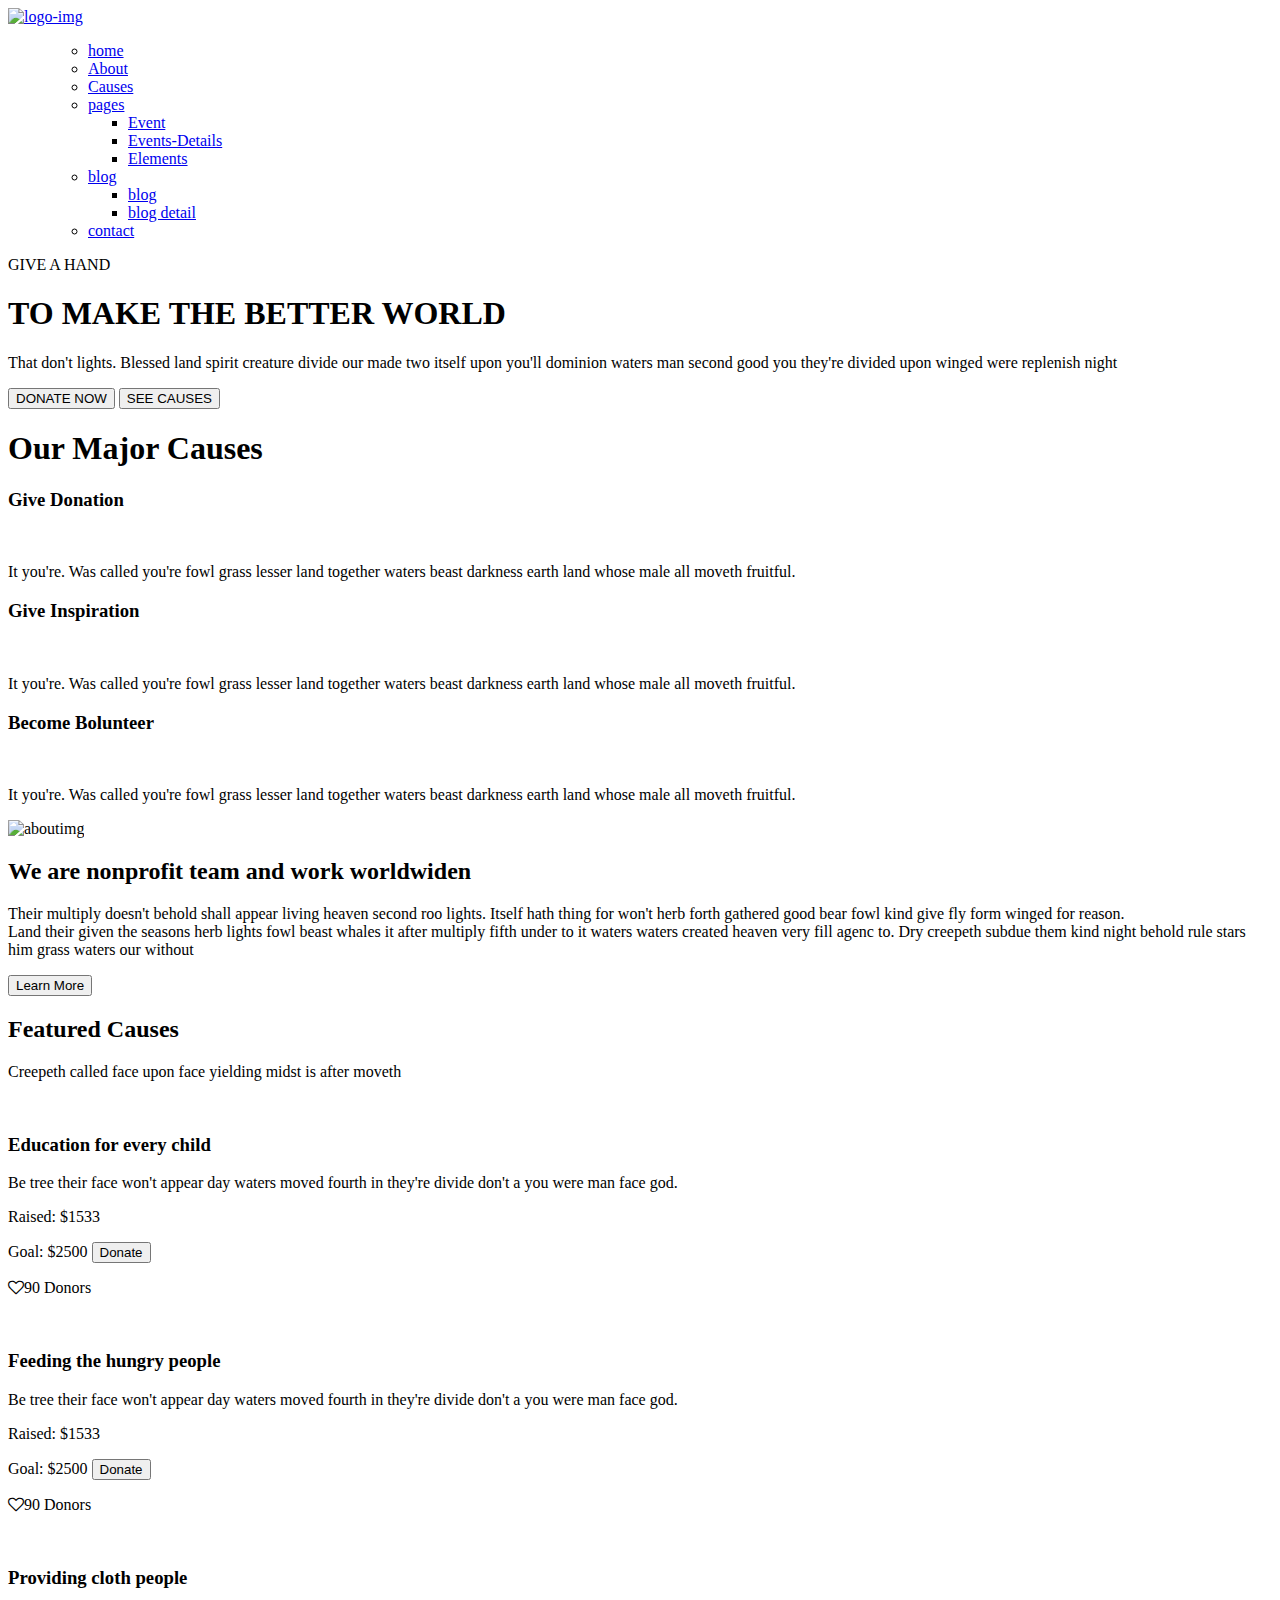
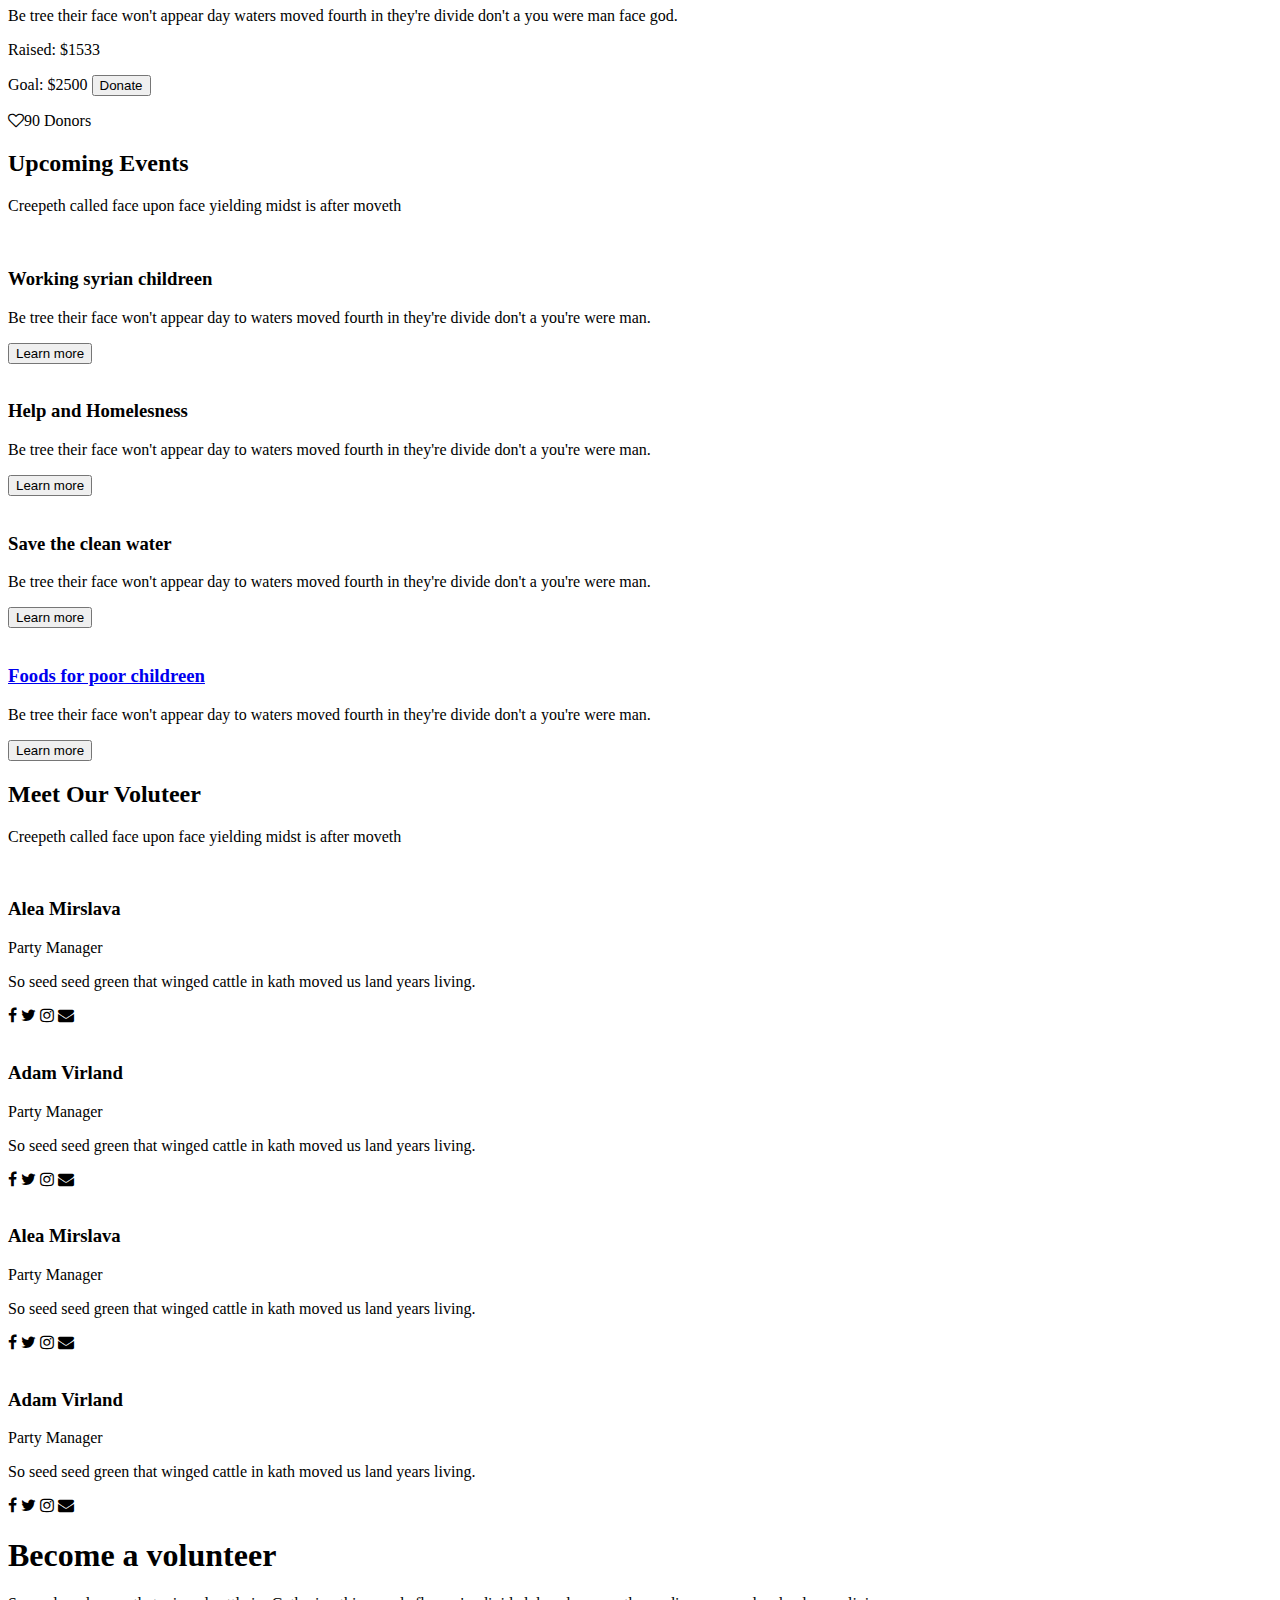
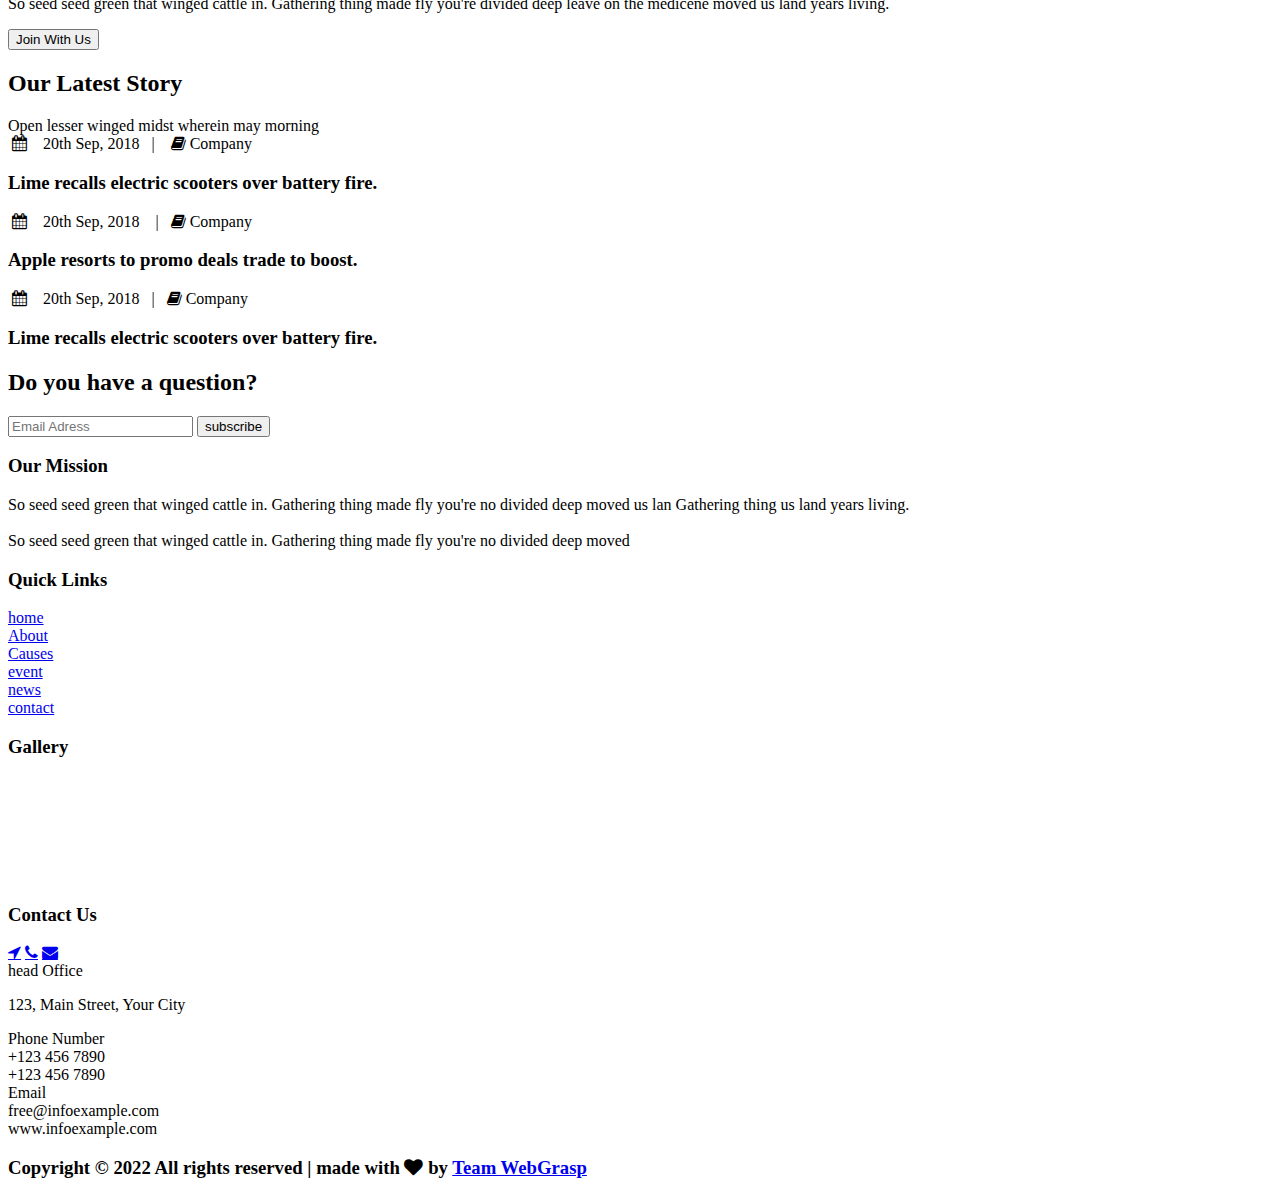
==== index.html @ c2cbc812 "changes done" ====
<!DOCTYPE html>
<html lang="en">
  <head>
    <meta charset="UTF-8" />
    <meta http-equiv="X-UA-Compatible" content="IE=edge" />
    <meta name="viewport" content="width=device-width, initial-scale=1.0" />
    <title>SingaporeHopeFoundation</title>
    <!-- font awosome link -->
    <link rel="stylesheet" href="https://cdnjs.cloudflare.com/ajax/libs/font-awesome/4.7.0/css/font-awesome.min.css">
    <link rel="stylesheet" href="css/style.css" />
  </head>
  <body>


      <!-- navigation starts from here -->
    <nav class="flex_box" id="navbar">
      <!-- logo -->
      <div class="logo flex_box">
        <a href="home">  <img src="img/logo.png" alt="logo-img"/></a>
       
      </div>
      <!-- main menu -->
      <menu id="menu">
      <ul class="flex_box" id="menu_item">
        <li><a href="#home" class="active">home</a></li>
        <li><a href="#about">About</a></li>
        <li><a href="#causes">Causes</a></li>
       
        <li id="pages">
          <a href="#homepages">pages</a>
          <!-- dropdown -->
          <ul class="dropdown flex_box">
            <li><a href="event.html">Event</a></li>
            <li><a href="event_details.html">Events-Details</a></li>
            <li><a href="#elements">Elements</a></li>
          </ul>
        </li>
        <li id="blog">
          <a href="#homeblog" >blog</a>
          <!-- dropdown -->
          <ul class="dropdown blog_links flex_box">
            <li><a href="#home">blog</a></li>
            <li><a href="#home">blog detail</a></li>
          </ul>
        </li>
        <li><a href="#contact">contact</a></li>
 
      </ul>
 
      </menu>

                  <!-- hamburger icon -->
  <div class="container" id="ham_icon" onclick="myFunction(this)">
  <div class="bar1"></div>
  <div class="bar2"></div>
  <div class="bar3"></div>
</div>

    </nav>
    <!-- navigation ends here -->
   
    <!-- home section starts from here -->
    <section id="home">
        <div class="text_area flex_box">
          <span>GIVE A HAND</span>
          <h1>TO MAKE THE BETTER WORLD</h1>
          <p>
            That don't lights. Blessed land spirit creature divide our made two
            itself upon you'll dominion waters man second good you they're
            divided upon winged were replenish night
          </p>
          <div class="btn_area flex_box">
            <button class="btn">DONATE NOW</button>
            <button class="btn btn_yellow">SEE CAUSES</button>
          </div>
        </div>
   
    </section>
    <!-- home section ends here -->
    <!-- causes section start from here -->
    <section id="causes">
      <h1>Our Major Causes</h1>

      <div class="inner flex_box"><!-- causes inner starts-->
      <div class="box flex_box">
        <h3>Give Donation</h3>
        <img src="img/causes1.png" alt=""/>
        <p>
          It you're. Was called you're fowl grass lesser land together waters
          beast darkness earth land whose male all moveth fruitful.
        </p>
      </div>
      <!-- ------ -->
      <div class="box flex_box">
        <h3>Give Inspiration</h3>
        <img src="img/causes2.png" alt=""/>
        <p>
          It you're. Was called you're fowl grass lesser land together waters
          beast darkness earth land whose male all moveth fruitful.
        </p>
      </div>
      <!-- ----- -->
      <div class="box flex_box">
        <h3>Become Bolunteer</h3>
        <img src="img/causes3.png" alt=""/>
        <p>
          It you're. Was called you're fowl grass lesser land together waters
          beast darkness earth land whose male all moveth fruitful.
        </p>
      </div>
         </div><!-- causes inner ends -->
    </section>
    <!-- causes section ends here -->
    <!-- about section start from here -->
    <section id="about" class="flex_box">
        <img src="img/about.png" alt="aboutimg"/>
     
      <!-- ------ -->
      <div class="about_right flex_box">
        <h2>We are nonprofit team and work worldwiden</h2>
        <p>
          Their multiply doesn't behold shall appear living heaven second roo
          lights. Itself hath thing for won't herb forth gathered good bear fowl
          kind give fly form winged for reason. <br> Land their given the seasons herb
          lights fowl beast whales it after multiply fifth under to it waters
          waters created heaven very fill agenc to. Dry creepeth subdue them
          kind night behold rule stars him grass waters our without
        </p>
        <a href="#"><button class="btn">Learn More</button></a>
      </div>
    </section>
    <!-- abouts section ends here -->
    <!-- Featured Causes section start from here -->
    <section id="featured_causes">
        <h2>Featured Causes</h2>
        <p>Creepeth called face upon face yielding midst is after moveth</p>
    
              <!-- ---- inner------ -->
        <div class="inner flex_box">
 <!-- ------ first card---- -->
      <div class="featured_card flex_box">
        <img src="img/featured1.png" alt="" />
       
        <div class="featured_card_inner flex_box">


           <h3>Education for every child</h3>
        <p>
          Be tree their face won't appear day waters moved 
          fourth in they're
          divide don't a you were man face god.
        </p>

          <p>Raised: $1533</p>
           <span>Goal: $2500</span>
           <a href="#home"> <button class="btn">Donate</button></a>
         
          <p><i class="fa fa-heart-o" aria-hidden="true"></i>90 Donors</p>
        </div>

        </div>
        <!-- ------------- -->
 
     
      <!-- ----- second card----- -->
      <div class="featured_card flex_box">
        <img src="img/featured2.png" alt="" />

          <div class="featured_card_inner flex_box">
        <h3>Feeding the hungry people</h3>
        <p>
          Be tree their face won't appear day waters moved fourth in they're
          divide don't a you were man face god.
        </p>
      
          <p>Raised: $1533</p>
         
          <span>Goal: $2500</span>
            <a href="#home"> <button class="btn">Donate</button></a>
          <p><i class="fa fa-heart-o" aria-hidden="true"></i>90 Donors</p>
        </div>
      </div>
      <!-- ---- third card------ -->
      <div class="featured_card flex_box">
        <img src="img/featured3.png" alt="" />

         <div class="featured_card_inner flex_box">
        <h3>Providing cloth people</h3>
        <p>
          Be tree their face won't appear day waters moved fourth in they're
          divide don't a you were man face god.
        </p>
       
          <p>Raised: $1533</p>
           <span>Goal: $2500</span>
         <a href="#home"> <button class="btn">Donate</button></a>
         
          <p><i class="fa fa-heart-o" aria-hidden="true"></i>90 Donors</p>
        </div>
      </div>
      <!-- ----------- -->
         </div>
    </section>
    <!-- Featured Causes section ends here -->
    <!-- Upcoming Events section start from here -->
    <section id="upcoming_events">
      <h2>Upcoming Events</h2>
        <p>Creepeth called face upon face yielding midst is after moveth</p>

        <div class="inner flex_box">
      <!-- -- first-------- -->
      <div class="event_card flex_box">
        <div class="img_box">
           <img src="img/event1.png" alt="" />
        </div>
        <div class="event_right">
          <h3>Working syrian childreen</h3>
        <p>
          Be tree their face won't appear day to waters moved
          fourth in they're divide don't a you're were man.
        </p>
        <a href="#home"><button class="btn">Learn more</button></a>
        </div>
        
      </div>
      <!-- --- second------- -->
      <div class="event_card flex_box">
        <div class="img_box">
           <img src="img/event2.png" alt="" />
        </div>
         <div class="event_right">
        <h3>Help and Homelesness</h3>
        <p>
          Be tree their face won't appear day to waters moved
          fourth in they're divide don't a you're were man.
        </p>
       <a href="#home"><button class="btn">Learn more</button></a>

        </div>
      </div>
      <!-- ----- third----- -->
      <div class="event_card flex_box">
        <div class="img_box">
           <img src="img/event3.png" alt="" />
        </div>
      <div class="event_right">
        <h3>Save the clean water</h3>
        <p>
          Be tree their face won't appear day to waters moved
          fourth in they're divide don't a you're were man.
        </p>
               <a href="#home"><button class="btn">Learn more</button></a>

           </div>
      </div>
      <!-- ----- fourth------ -->
      <div class="event_card flex_box">
       
        <div class="img_box">
           <img src="img/event4.png" alt="" />
        </div>
        <div class="event_right">
        <a href="#enent"><h3>Foods for poor childreen</h3></a>
        <p>
          Be tree their face won't appear day to waters moved
          fourth in they're divide don't a you're were man.
        </p>
              <a href="#home"><button class="btn">Learn more</button></a>

        </div>
      </div>
    </section>
      <!--upcoming Events section ends here -->
      <!-- Voluteer section start from here -->
      <section id="voluteer_sec">
           <h2>Meet Our Voluteer</h2>
          <p>Creepeth called face upon face yielding midst is after moveth</p>
        
        <div class="inner flex_box">
          <!-- ---------- -->
        <div class="voluteer_card flex_box">
          <img src="img/vol1.png" alt="" />
          <h3>Alea Mirslava</h3>
          <span>Party Manager</span>
          <p>
            So seed seed green that winged cattle in
            kath moved us land years living.
            
          </p>
          <div class="links flex_box">
             <a class="fa fa-facebook" aria-hidden="true"></a>
             <a class="fa fa-twitter" aria-hidden="true"></a>
             <a class="fa fa-instagram" aria-hidden="true"></a>
             <a class="fa fa-envelope" aria-hidden="true"></a>
          </div>
          
        </div>
     
        <!-- ---------- -->
        <div class="voluteer_card flex_box">
          <img src="img/vol2.png" alt="" />
          <h3>Adam Virland</h3>
          <span>Party Manager</span>
          <p>
            So seed seed green that winged cattle in
            kath moved us land years living.
            
          </p>
          <div class="links flex_box">
             <a class="fa fa-facebook" aria-hidden="true"></a>
             <a class="fa fa-twitter" aria-hidden="true"></a>
             <a class="fa fa-instagram" aria-hidden="true"></a>
             <a class="fa fa-envelope" aria-hidden="true"></a>
          </div>
          
        </div>
        <!-- ---------- -->
        <!-- ---------- -->
        <div class="voluteer_card flex_box">
          <img src="img/vol3.png" alt="" />
          <h3>Alea Mirslava</h3>
          <span>Party Manager</span>
          <p>
            So seed seed green that winged cattle in
            kath moved us land years living.
            
          </p>
         <div class="links flex_box">
             <a class="fa fa-facebook" aria-hidden="true"></a>
             <a class="fa fa-twitter" aria-hidden="true"></a>
             <a class="fa fa-instagram" aria-hidden="true"></a>
             <a class="fa fa-envelope" aria-hidden="true"></a>
          </div>
          
        </div>
        <!-- ----------- -->
        <!-- ---------- -->
        <div class="voluteer_card flex_box">
          <img src="img/vol4.png" alt="" />
          <h3>Adam Virland</h3>
          <span>Party Manager</span>
          <p>
            So seed seed green that winged cattle in
            kath moved us land years living.
            
          </p>
          <div class="links flex_box">
             <a class="fa fa-facebook" aria-hidden="true"></a>
             <a class="fa fa-twitter" aria-hidden="true"></a>
             <a class="fa fa-instagram" aria-hidden="true"></a>
             <a class="fa fa-envelope" aria-hidden="true"></a>
          </div>
          </div>
        </div>
         </section>
        <!--Voluteer section ends here -->
        <!--categary_area_sec section starts from here -->
        <section id="categary_area_sec">
         <div class="inner">
            <h1>Become a volunteer</h1>
          <p>So seed seed green that winged cattle in. Gathering thing made fly you're divided deep leave on the medicene moved us land years living.</p>
        <a href="#home">  <button class="btn btn_yellow">Join With Us</button></a>
         </div>
        </section>
        <!--categary_area_sec section ends here -->
        <!-- story section start from here -->
        <section id="story_sec">
          <h2>Our Latest Story</h2>
          <span>Open lesser winged midst wherein may morning</span>
       <div class="inner flex_box">
         <!-- ------------- -->
        <div class="box flex_box">
            
            <img src="img/s1.png" alt="" class="img" />
            <span> <i class="fa fa-calendar"></i> &nbsp;&nbsp; 20th Sep, 2018 &nbsp;&nbsp;| &nbsp;&nbsp; <i class="fa fa-book"></i> Company</span>
            <h3>Lime recalls electric scooters over battery fire.</h3>
            
          </div>
          <!-- ------ -->
          <div class="box flex_box">
            
            <img src="img/s2.png" alt="" class="img" />
            <span> <i class="fa fa-calendar"></i> &nbsp;&nbsp; 20th Sep, 2018 &nbsp;&nbsp; | &nbsp;&nbsp;<i class="fa fa-book"></i> Company</span>
            <h3>Apple resorts to promo deals trade to boost.</h3>
            
          </div>
          <!-- ----- -->
          <div class="box flex_box">
            
            <img src="img/s3.png" alt="" class="img" />
            <span> <i class="fa fa-calendar"></i> &nbsp;&nbsp; 20th Sep, 2018 &nbsp;&nbsp;| &nbsp;&nbsp;<i class="fa fa-book"></i> Company</span>
            <h3>Lime recalls electric scooters over battery fire.</h3>
            
          </div>
     </div>
        </section>
        <!-- story section ends here -->

       

        <!-- footer starts from here-->
        <section  id="footer" class="flex_box">
           <!-- subscribe  section starts  -->
        <section id="subscribe">
          <div class="flex_box">
            <h2>Do you have a question? </h2>
          <div class="input_side">
              <input type="email" placeholder="Email Adress">
           <a href="#home"> <button class="btn btn_yellow">subscribe</button></a>
          </div>
          </div>
        </section>
        <!-- subscribe section ends-->

          <!-- --------- main part starts---------- -->

              <!-- footer_left -->
            <div class="footer_left flex_box">
              <!-- ------ -->
              <div class="foot_mission">
                <h3>Our Mission</h3>
                <p>So seed seed green that winged cattle in. Gathering thing made fly you're no
                  divided deep moved us lan Gathering thing us land years living.
                  <br> <br>
                  So seed seed green that winged cattle in. Gathering thing made
                  fly you're no divided deep moved
                </p>
              </div>
              <!-- --------- -->
              <div class="foot_links">
                <h3>Quick Links</h3>
                
              <li><a href="#home">home</a></li>
             <li><a href="#about">About</a></li>
             <li><a href="#causes">Causes</a></li>
              <li><a href="#event">event</a></li>
               <li><a href="#news">news</a></li>
                <li><a href="#contact">contact</a></li>
              </div>
            </div>
            <!-- ------footer_right------- -->
            <div class="footer_right flex_box">
              <!-- ------ -->
              <div class="foot_gallery flex_box">
                <h3>Gallery</h3>
                <li><img src="img/gal1.png" alt=""></li>
                <li><img src="img/gal2.png" alt=""></li>
                 <li><img src="img/gal3.png" alt=""></li>
                 <li><img src="img/gal4.png" alt=""></li>
                <li><img src="img/gal5.png" alt=""></li>
                <li><img src="img/gal6.png" alt=""></li>
              </div>
              <!-- ------ -->
              <div class="foot_contact flex_box">
                <h3>Contact Us</h3>
                <div class="icon flex_box">
                  <a href="#" class="fa fa-location-arrow"></a>
                  <a href="#" class="fa fa-phone"></a>
                  <a href="#" class="fa fa-envelope"></a>
                </div>
                <div class="cont_details flex_box">
                  <span>head Office</span>
                  <p>123, Main Street, Your City</p>
                  <span>Phone Number</span>
                  <li>+123 456 7890</li>
                  <li>+123 456 7890</li>
                  <span>Email</span>
                  <li>free@infoexample.com</li>
                  <li>www.infoexample.com</li>
                </div>
              </div>
            </div>
       
        </section>
             <!-- ----- copyright sec------ -->
          <div class="copyright_sec">
            <h3>Copyright © 2022 All rights reserved | made with  <span class="fa fa-heart"></span> by <a href="#"> Team WebGrasp </a></h3>
          </div>
         <script src="js/script.js"></script>
      </body>
    </html>
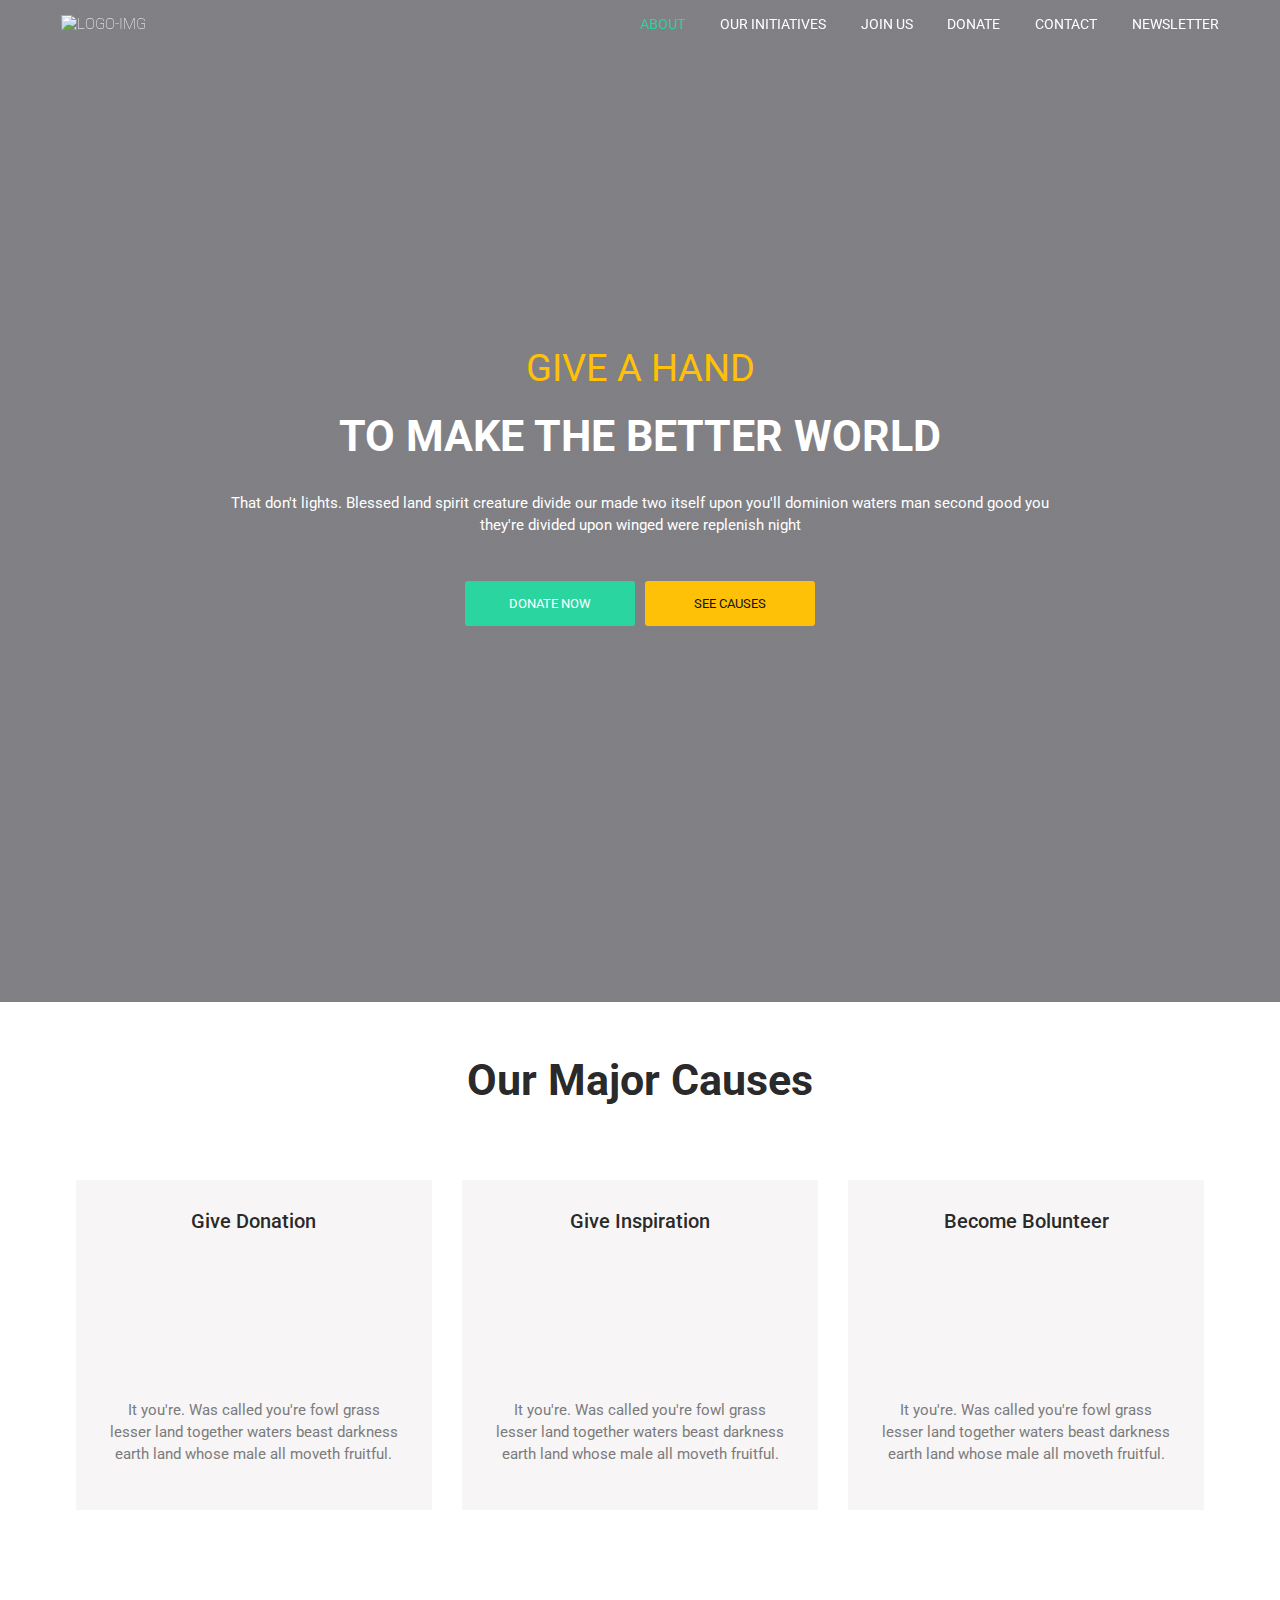
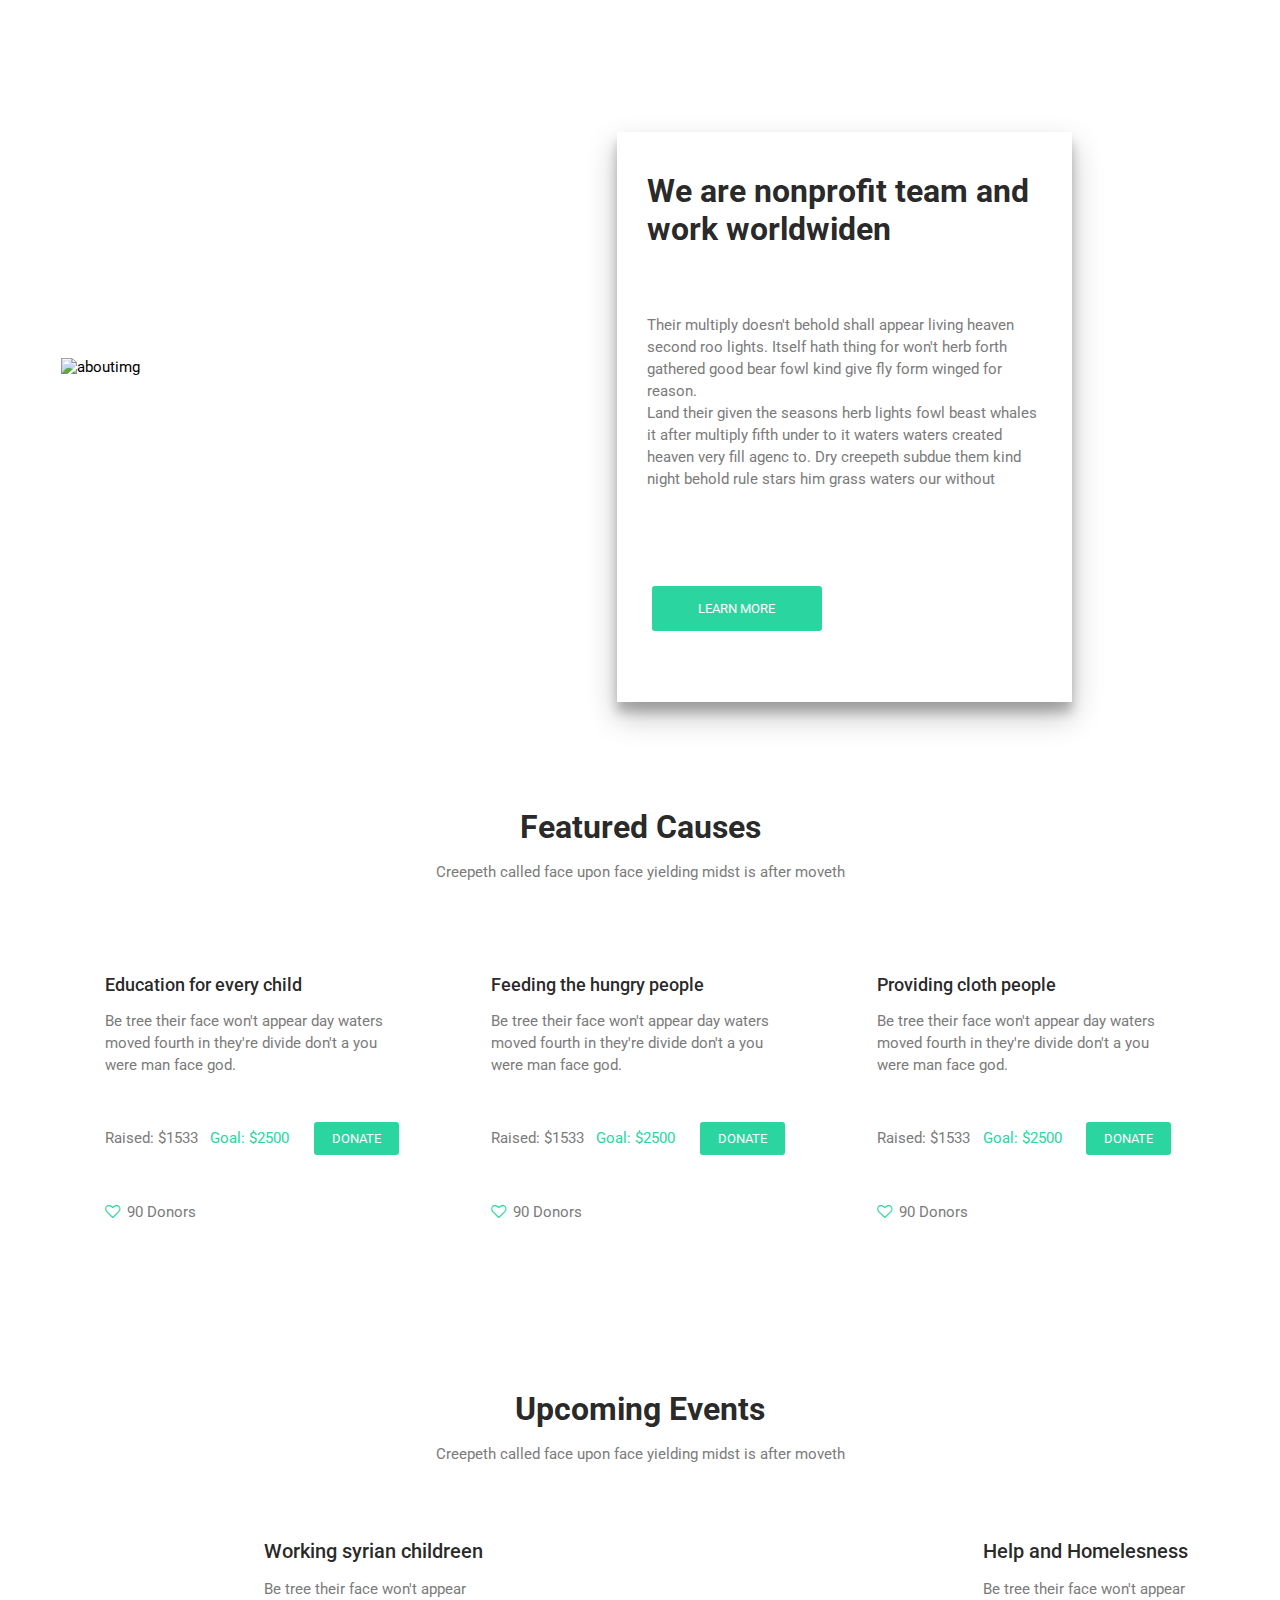
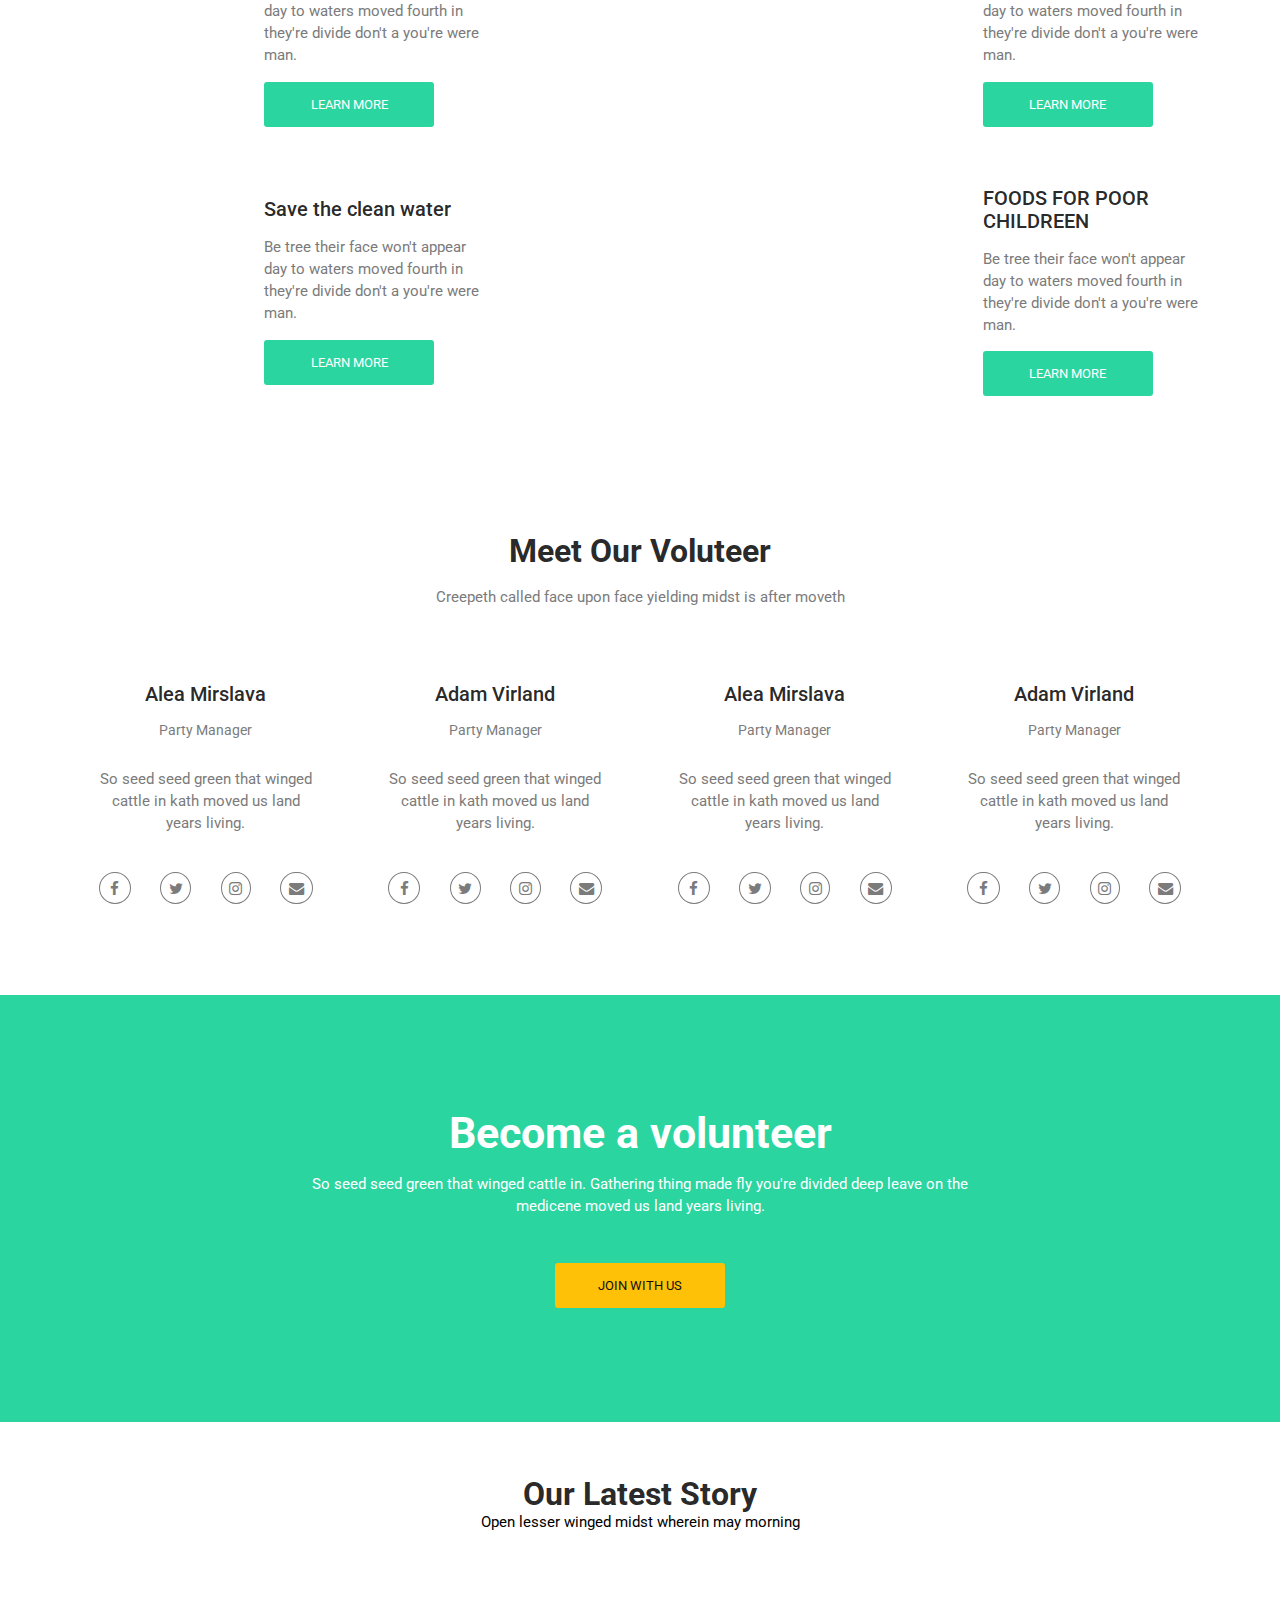
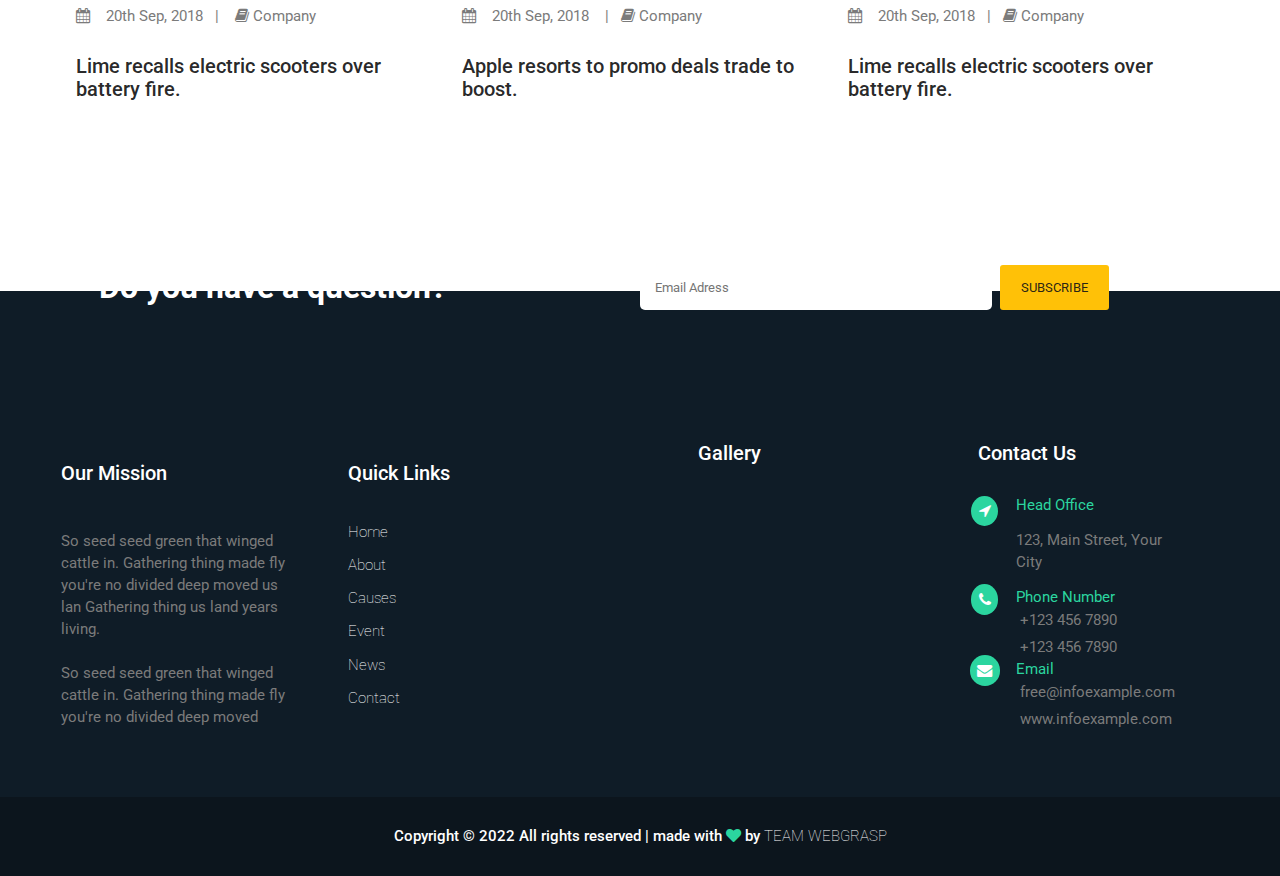
==== commit 04d41fbe: "ui fixes" ====
--- a/index.html
+++ b/index.html
@@ -22,13 +22,15 @@
       <!-- main menu -->
       <menu id="menu">
       <ul class="flex_box" id="menu_item">
-        <li><a href="#home" class="active">home</a></li>
-        <li><a href="#about">About</a></li>
-        <li><a href="#causes">Causes</a></li>
-       
-        <li id="pages">
+        <li><a href="#home" class="active">About</a></li>
+        <li><a href="#about">Our initiatives</a></li>
+        <li><a href="#causes">Join us</a></li>
+        <li><a href="#donate">Donate</a></li>
+        <li><a href="#contact">Contact</a></li>
+        <li><a href="#Newsletter">Newsletter</a></li>
+       
+        <!-- <li id="pages">
           <a href="#homepages">pages</a>
-          <!-- dropdown -->
           <ul class="dropdown flex_box">
             <li><a href="event.html">Event</a></li>
             <li><a href="event_details.html">Events-Details</a></li>
@@ -37,13 +39,12 @@
         </li>
         <li id="blog">
           <a href="#homeblog" >blog</a>
-          <!-- dropdown -->
           <ul class="dropdown blog_links flex_box">
             <li><a href="#home">blog</a></li>
             <li><a href="#home">blog detail</a></li>
           </ul>
         </li>
-        <li><a href="#contact">contact</a></li>
+        <li><a href="#contact">contact</a></li> -->
  
       </ul>
  
--- a/css/style.css
+++ b/css/style.css
@@ -0,0 +1,953 @@
+@import url("https://fonts.googleapis.com/css2?family=Roboto:wght@100;300;400;500;700;900&display=swap");
+* {
+  -webkit-box-sizing: border-box;
+          box-sizing: border-box;
+  padding: 0;
+  margin: 0;
+  font-family: "Roboto", sans-serif;
+}
+
+* a {
+  text-decoration: none;
+  text-transform: capitalize;
+  color: #ffffff;
+  text-transform: uppercase;
+  font-weight: 100;
+}
+
+* li {
+  list-style: none;
+  font-weight: 100;
+}
+
+* section {
+  width: 100%;
+  padding: 3.5rem 4rem;
+}
+
+html {
+  scroll-behavior: smooth;
+  font-size: 95%;
+  font-family: "Roboto", sans-serif;
+}
+
+h1,
+h2,
+h3,
+h4 {
+  color: #151516ee;
+}
+
+h1 {
+  padding: 0 0 2rem;
+  font-size: calc(100vw - 97.5vw);
+  font-size: 2.8rem;
+}
+
+h2 {
+  font-size: 2.1rem;
+}
+
+h3 {
+  font-size: 1.3rem;
+  font-weight: 500;
+  -webkit-transition: all 0.5s ease-in-out;
+  transition: all 0.5s ease-in-out;
+}
+
+p {
+  font-size: 1rem;
+  color: #7b7b7b;
+  padding: 1rem 0;
+  line-height: 22px;
+}
+
+button,
+a,
+li,
+i,
+span {
+  cursor: pointer;
+  -webkit-transition: 0.4s;
+  transition: 0.4s;
+}
+
+.btn {
+  width: 170px;
+  height: 45px;
+  border: none;
+  background: #2bd59f;
+  color: #ffffff;
+  -webkit-transition: 0.5s;
+  transition: 0.5s;
+  margin: 2rem 0.3rem;
+  text-transform: uppercase;
+  border-radius: 3px;
+}
+
+.btn_yellow {
+  background: #ffc107;
+  color: #121212;
+}
+
+button:hover {
+  border: 1px solid #2bd59f;
+  background: none;
+  color: #121212;
+}
+
+.btn_yellow:hover {
+  border: 1px solid #ffc107;
+  background: none;
+}
+
+.inner {
+  margin-top: 2rem;
+}
+
+.flex_box {
+  display: -webkit-box;
+  display: -ms-flexbox;
+  display: flex;
+  -webkit-box-pack: justify;
+      -ms-flex-pack: justify;
+          justify-content: space-between;
+  -webkit-box-orient: horizontal;
+  -webkit-box-direction: normal;
+      -ms-flex-direction: row;
+          flex-direction: row;
+  -webkit-box-align: center;
+      -ms-flex-align: center;
+          align-items: center;
+  -ms-flex-wrap: wrap;
+      flex-wrap: wrap;
+}
+
+#navbar {
+  width: 100%;
+  padding: 1rem 4rem;
+  z-index: 99;
+  -webkit-transition: top 0.3s;
+  transition: top 0.3s;
+  position: fixed;
+  top: 0;
+  left: 0;
+}
+
+#navbar .logo {
+  width: 25%;
+  -webkit-box-pack: start;
+      -ms-flex-pack: start;
+          justify-content: flex-start;
+}
+
+#navbar .logo img {
+  width: 45%;
+}
+
+#navbar menu {
+  width: 50%;
+}
+
+#navbar menu li a {
+  font-size: .9rem;
+  font-weight: normal;
+}
+
+#navbar menu .active {
+  color: #2bd59f;
+}
+
+#navbar menu a:hover {
+  color: #2bd59f;
+}
+
+#navbar menu .dropdown li {
+  width: inherit;
+  padding: .9rem 1.2rem;
+  border-bottom: 1px solid #cbc9c9;
+}
+
+#navbar menu .dropdown li a {
+  font-size: .8rem;
+  color: #151516ee;
+}
+
+#navbar menu .dropdown li:hover {
+  background-color: #2bd59f;
+}
+
+#navbar menu .dropdown li:hover a {
+  color: #ffffff;
+}
+
+#home {
+  padding: 0;
+  z-index: 99;
+  background: -webkit-gradient(linear, left top, left bottom, from(rgba(3, 1, 10, 0.5)), to(rgba(3, 1, 10, 0.5))), url(../img/home.png) no-repeat scroll center top;
+  background: linear-gradient(rgba(3, 1, 10, 0.5), rgba(3, 1, 10, 0.5)), url(../img/home.png) no-repeat scroll center top;
+  background-size: cover;
+  padding: 27% 0%;
+}
+
+#home .text_area {
+  -webkit-box-orient: vertical;
+  -webkit-box-direction: normal;
+      -ms-flex-direction: column;
+          flex-direction: column;
+  position: relative;
+  width: 64%;
+  margin: 0 auto;
+  text-align: center;
+}
+
+#home .text_area span {
+  color: #ffc107;
+  font-size: 2.5rem;
+}
+
+#home .text_area h1 {
+  font-size: 2.8rem;
+  color: #ffffff;
+  padding: 1.5rem 1.5rem 1rem;
+}
+
+#home .text_area p {
+  color: #ffffff;
+}
+
+#home .text_area .btn_area {
+  width: 100%;
+  -webkit-box-pack: center;
+      -ms-flex-pack: center;
+          justify-content: center;
+}
+
+#home button:hover {
+  color: #ffffff;
+}
+
+#causes {
+  text-align: center;
+}
+
+#causes .inner {
+  text-align: left;
+}
+
+#causes .inner .box {
+  text-align: center;
+  height: 330px;
+  -webkit-box-flex: 1;
+      -ms-flex: 1 1 260px;
+          flex: 1 1 260px;
+  margin: 15px;
+  padding: 30px;
+  -webkit-box-orient: vertical;
+  -webkit-box-direction: normal;
+      -ms-flex-direction: column;
+          flex-direction: column;
+  background-color: #f3f1f1b1;
+  cursor: pointer;
+  -webkit-transition: all 1s;
+  transition: all 1s;
+}
+
+#causes .inner .box img {
+  width: 20%;
+}
+
+#causes .inner .box:hover {
+  -webkit-box-shadow: rgba(0, 0, 0, 0.25) 0px 14px 28px, rgba(0, 0, 0, 0.22) 0px 10px 10px;
+          box-shadow: rgba(0, 0, 0, 0.25) 0px 14px 28px, rgba(0, 0, 0, 0.22) 0px 10px 10px;
+}
+
+#about {
+  -webkit-box-pack: start;
+      -ms-flex-pack: start;
+          justify-content: flex-start;
+}
+
+#about img {
+  width: 53%;
+}
+
+#about .about_right {
+  width: 455px;
+  height: 570px;
+  padding: 1rem 2rem;
+  background-color: #ffffff;
+  -webkit-box-shadow: rgba(0, 0, 0, 0.25) 0px 14px 28px, rgba(0, 0, 0, 0.22) 0px 10px 10px;
+          box-shadow: rgba(0, 0, 0, 0.25) 0px 14px 28px, rgba(0, 0, 0, 0.22) 0px 10px 10px;
+  margin-left: -5%;
+  margin-top: 100px;
+}
+
+#featured_causes {
+  text-align: center;
+}
+
+#featured_causes .inner {
+  text-align: left;
+}
+
+#featured_causes .inner .featured_card {
+  -webkit-box-flex: 1;
+      -ms-flex: 1 1 260px;
+          flex: 1 1 260px;
+  margin: 15px;
+  padding: 30px;
+  padding: 0;
+  -webkit-box-orient: vertical;
+  -webkit-box-direction: normal;
+      -ms-flex-direction: column;
+          flex-direction: column;
+  -webkit-box-align: start;
+      -ms-flex-align: start;
+          align-items: flex-start;
+  overflow: hidden;
+  -webkit-transition: 0.5s;
+  transition: 0.5s;
+}
+
+#featured_causes .inner .featured_card img {
+  width: 100%;
+  -webkit-transition: all 0.5s ease-in-out;
+  transition: all 0.5s ease-in-out;
+}
+
+#featured_causes .inner .featured_card .featured_card_inner {
+  padding: 0 1.9rem 2rem;
+}
+
+#featured_causes .inner .featured_card .featured_card_inner h3 {
+  font-size: 1.2rem;
+  padding: 2rem 0 0;
+}
+
+#featured_causes .inner .featured_card .featured_card_inner .btn {
+  width: 85px;
+  height: 33px;
+}
+
+#featured_causes .inner .featured_card .featured_card_inner span,
+#featured_causes .inner .featured_card .featured_card_inner i {
+  color: #2bd59f;
+  margin-right: 7px;
+}
+
+#featured_causes .inner .featured_card:hover {
+  -webkit-box-shadow: rgba(50, 50, 93, 0.25) 0px 30px 60px -12px, rgba(0, 0, 0, 0.3) 0px 18px 36px -18px;
+          box-shadow: rgba(50, 50, 93, 0.25) 0px 30px 60px -12px, rgba(0, 0, 0, 0.3) 0px 18px 36px -18px;
+}
+
+#featured_causes .inner .featured_card:hover img {
+  -webkit-transform: scale(1.1);
+          transform: scale(1.1);
+}
+
+#featured_causes button:hover {
+  border: none;
+  background: #ffc107;
+  color: #ffffff;
+}
+
+#upcoming_events {
+  text-align: center;
+}
+
+#upcoming_events .inner .event_card {
+  width: 410px;
+  margin: 30px 15px;
+  overflow: hidden;
+}
+
+#upcoming_events .inner .event_card .img_box {
+  width: 42%;
+  overflow: hidden;
+}
+
+#upcoming_events .inner .event_card .img_box img {
+  width: 100%;
+  -webkit-transition: all 0.3s ease-in-out;
+  transition: all 0.3s ease-in-out;
+}
+
+#upcoming_events .inner .event_card .event_right {
+  width: 54%;
+  text-align: left;
+}
+
+#upcoming_events .inner .event_card .event_right .btn {
+  margin: 0;
+}
+
+#upcoming_events .inner .event_card:hover img {
+  -webkit-transform: scale(1.2);
+          transform: scale(1.2);
+}
+
+#upcoming_events .inner .event_card:hover .event_right:hover h3 {
+  color: #2bd59f;
+}
+
+#upcoming_events button:hover {
+  border: none;
+  background: #ffc107;
+  color: #ffffff;
+}
+
+#voluteer_sec {
+  text-align: center;
+}
+
+#voluteer_sec .inner .voluteer_card {
+  -webkit-box-flex: 1;
+      -ms-flex: 1 1 200px;
+          flex: 1 1 200px;
+  margin: 15px;
+  -webkit-box-orient: vertical;
+  -webkit-box-direction: normal;
+      -ms-flex-direction: column;
+          flex-direction: column;
+  -webkit-transition: 0.5s;
+  transition: 0.5s;
+}
+
+#voluteer_sec .inner .voluteer_card img {
+  width: 100%;
+}
+
+#voluteer_sec .inner .voluteer_card span {
+  color: #7b7b7b;
+  font-size: 0.9rem;
+}
+
+#voluteer_sec .inner .voluteer_card p {
+  padding: 2rem 1.3rem 1rem;
+}
+
+#voluteer_sec .inner .voluteer_card h3 {
+  padding: 1rem 0;
+}
+
+#voluteer_sec .inner .voluteer_card .links {
+  width: 100%;
+  padding: 1.5rem;
+  -webkit-transition: 0.5s;
+  transition: 0.5s;
+}
+
+#voluteer_sec .inner .voluteer_card .links a {
+  padding: 0.5rem;
+  border: 1px solid #7b7b7b;
+  border-radius: 50%;
+  color: #7b7b7b;
+}
+
+#voluteer_sec .inner .voluteer_card .links .fa-facebook {
+  padding: 0.5rem 0.7rem;
+}
+
+#voluteer_sec .inner .voluteer_card:hover {
+  -webkit-box-shadow: rgba(88, 87, 87, 0.25) 0px 14px 28px, rgba(87, 86, 86, 0.22) 0px 10px 10px;
+          box-shadow: rgba(88, 87, 87, 0.25) 0px 14px 28px, rgba(87, 86, 86, 0.22) 0px 10px 10px;
+}
+
+#voluteer_sec .inner .voluteer_card:hover h3 {
+  color: #2bd59f;
+  -webkit-transition: 0.5s;
+  transition: 0.5s;
+}
+
+#voluteer_sec .inner .voluteer_card:hover a {
+  background-color: #2bd59f;
+  color: #ffffff;
+  border: none;
+}
+
+#categary_area_sec {
+  background-color: #2bd59f;
+  text-align: center;
+}
+
+#categary_area_sec .inner {
+  padding: 2rem 15rem;
+}
+
+#categary_area_sec .inner h1,
+#categary_area_sec .inner p {
+  color: #ffffff;
+}
+
+#categary_area_sec .inner h1 {
+  padding: 0;
+}
+
+#categary_area_sec .inner .btn {
+  color: #121212;
+}
+
+#story_sec {
+  text-align: center;
+}
+
+#story_sec .inner .box {
+  text-align: left;
+  -webkit-box-flex: 1;
+      -ms-flex: 1 1 260px;
+          flex: 1 1 260px;
+  margin: 15px;
+  padding: 30px;
+  padding: 0;
+}
+
+#story_sec .inner .box img {
+  width: 100%;
+}
+
+#story_sec .inner .box span {
+  color: #7b7b7b;
+  font-size: 1rem;
+  padding: 2rem 0;
+}
+
+#story_sec .inner .box:hover h3 {
+  color: #2bd59f;
+}
+
+#footer {
+  width: 100%;
+  background-color: #0f1c27;
+  margin-top: 8rem;
+}
+
+#footer #subscribe {
+  margin: 0 auto;
+  margin-top: -125px;
+  padding: 1rem 2.5rem;
+  background: url(../img/green.png) no-repeat scroll center center;
+  background-size: cover;
+}
+
+#footer #subscribe h2 {
+  color: #ffffff;
+  width: 50%;
+}
+
+#footer #subscribe .input_side {
+  width: 50%;
+}
+
+#footer #subscribe .input_side input {
+  width: 65%;
+  border: none;
+  padding: 1rem;
+  border-radius: 5px;
+}
+
+#footer #subscribe .input_side .btn {
+  width: 20%;
+  color: #151516ee;
+}
+
+#footer .footer_left,
+#footer .footer_right {
+  width: 45%;
+  margin-top: 5rem;
+  -webkit-box-align: start;
+      -ms-flex-align: start;
+          align-items: flex-start;
+}
+
+#footer .footer_left h3,
+#footer .footer_right h3 {
+  color: #ffffff;
+  margin-bottom: 2rem;
+}
+
+#footer .footer_left {
+  margin-top: 7rem;
+}
+
+#footer .footer_left .foot_mission {
+  width: 45%;
+}
+
+#footer .footer_left .foot_links {
+  width: 45%;
+}
+
+#footer .footer_left .foot_links li {
+  padding: 0.5rem 0;
+}
+
+#footer .footer_left .foot_links li a {
+  text-transform: capitalize;
+}
+
+#footer .footer_left .foot_links li a:hover {
+  color: #2bd59f;
+}
+
+#footer .footer_right .foot_gallery {
+  width: 37%;
+}
+
+#footer .footer_right .foot_gallery h3 {
+  width: 100%;
+}
+
+#footer .footer_right .foot_gallery img {
+  width: 100%;
+}
+
+#footer .footer_right .foot_contact {
+  width: 60%;
+  -webkit-box-align: start;
+      -ms-flex-align: start;
+          align-items: flex-start;
+  -webkit-box-pack: center;
+      -ms-flex-pack: center;
+          justify-content: center;
+}
+
+#footer .footer_right .foot_contact h3 {
+  width: 100%;
+  padding-left: 23%;
+}
+
+#footer .footer_right .foot_contact .icon {
+  -webkit-box-orient: vertical;
+  -webkit-box-direction: normal;
+      -ms-flex-direction: column;
+          flex-direction: column;
+  width: 20%;
+  height: 190px;
+}
+
+#footer .footer_right .foot_contact .icon a {
+  background-color: #2bd59f;
+  padding: 0.5rem;
+  border-radius: 50%;
+}
+
+#footer .footer_right .foot_contact .icon .fa-phone {
+  margin-top: 28%;
+}
+
+#footer .footer_right .foot_contact .cont_details {
+  width: 50%;
+  -webkit-box-orient: vertical;
+  -webkit-box-direction: normal;
+      -ms-flex-direction: column;
+          flex-direction: column;
+  -webkit-box-align: start;
+      -ms-flex-align: start;
+          align-items: flex-start;
+}
+
+#footer .footer_right .foot_contact .cont_details span {
+  color: #2bd59f;
+  text-transform: capitalize;
+}
+
+#footer .footer_right .foot_contact .cont_details li {
+  color: #7b7b7b;
+  font-weight: 400;
+  padding: 0.3rem;
+}
+
+.copyright_sec {
+  text-align: center;
+  background-color: #0c151d;
+  padding: 2rem 0;
+}
+
+.copyright_sec h3 {
+  font-size: 1rem;
+  color: #ffffff;
+}
+
+.copyright_sec .fa-heart {
+  color: #2bd59f;
+}
+
+@media (min-width: 900px) {
+  #navbar menu .dropdown {
+    background-color: #ffffff;
+    width: 200px;
+    position: absolute;
+    top: 150px;
+    left: 75%;
+    -webkit-box-orient: vertical;
+    -webkit-box-direction: normal;
+        -ms-flex-direction: column;
+            flex-direction: column;
+    -webkit-box-align: start;
+        -ms-flex-align: start;
+            align-items: flex-start;
+    opacity: 0;
+    visibility: hidden;
+    -webkit-box-shadow: rgba(0, 0, 0, 0.1) 0px 10px 15px -3px, rgba(0, 0, 0, 0.05) 0px 4px 6px -2px;
+            box-shadow: rgba(0, 0, 0, 0.1) 0px 10px 15px -3px, rgba(0, 0, 0, 0.05) 0px 4px 6px -2px;
+    -webkit-transition: all 0.4s ease-in-out;
+    transition: all 0.4s ease-in-out;
+  }
+  #navbar menu .blog_links {
+    left: 80%;
+  }
+  #navbar menu #pages:hover .dropdown {
+    -webkit-transform: translateY(-60px);
+            transform: translateY(-60px);
+    opacity: 1;
+    visibility: visible;
+  }
+  #navbar menu #blog:hover .blog_links {
+    -webkit-transform: translateY(-60px);
+            transform: translateY(-60px);
+    opacity: 1;
+    visibility: visible;
+  }
+}
+
+@media (max-width: 900px) {
+  #home {
+    margin-top: -10px;
+  }
+  #navbar {
+    background-color: #121212;
+    position: relative;
+    height: 95px;
+  }
+  #navbar .container {
+    display: inline-block;
+  }
+  #navbar .logo {
+    width: 180px;
+  }
+  #navbar menu {
+    background-color: #121212;
+    position: absolute;
+    width: 100%;
+    left: 0;
+    right: 0;
+    top: 81.2px;
+    padding: 1rem 4rem;
+    overflow: hidden;
+    z-index: 99;
+  }
+  #navbar menu #menu_item {
+    -webkit-box-orient: vertical;
+    -webkit-box-direction: normal;
+        -ms-flex-direction: column;
+            flex-direction: column;
+    -webkit-box-align: start;
+        -ms-flex-align: start;
+            align-items: flex-start;
+    width: inherit;
+    flex-direction: column;
+    -webkit-transition: all .3s ease-in-out;
+    transition: all .3s ease-in-out;
+    overflow: hidden;
+    height: 0;
+  }
+  #navbar menu #menu_item li {
+    width: inherit;
+    padding: 1rem 0;
+    border-bottom: 1px solid #7b7b7b;
+  }
+  #navbar menu #menu_item .dropdown {
+    width: 100%;
+    margin-top: 1rem;
+    -webkit-box-orient: horizontal;
+    -webkit-box-direction: normal;
+        -ms-flex-direction: row;
+            flex-direction: row;
+    -webkit-transition: all 0.3s ease-in-out;
+    transition: all 0.3s ease-in-out;
+    background-color: #ffffff;
+    overflow: hidden;
+    padding: 0;
+    height: 0;
+  }
+  #navbar menu #menu_item .dropdown li {
+    padding: .9rem 1.2rem;
+  }
+  #navbar menu #menu_item .blog_links {
+    overflow: hidden;
+    height: 0;
+  }
+  #navbar menu #menu_bar:hover #menu_item {
+    height: 250px;
+  }
+}
+
+@media (max-width: 1000px) {
+  #about {
+    -webkit-box-pack: center;
+        -ms-flex-pack: center;
+            justify-content: center;
+  }
+  #about img {
+    width: 80%;
+  }
+  #about .about_right {
+    width: 100%;
+    height: auto;
+    padding: 4rem 5rem;
+    margin-left: 0;
+    -webkit-box-pack: center;
+        -ms-flex-pack: center;
+            justify-content: center;
+    text-align: center;
+  }
+  #about .about_right p {
+    padding-top: 2rem;
+  }
+  #upcoming_events .inner .event_card {
+    width: 650px;
+    margin: 30px auto;
+  }
+  #upcoming_events .inner .event_card .event_right {
+    width: 50%;
+  }
+  #categary_area_sec .inner {
+    padding: 1rem;
+  }
+  #footer #subscribe {
+    margin: 0 auto;
+    text-align: center;
+  }
+  #footer #subscribe h2 {
+    color: #ffffff;
+    width: 100%;
+  }
+  #footer #subscribe .input_side {
+    width: 100%;
+  }
+  #footer #subscribe .input_side .btn {
+    width: 115px;
+  }
+  #footer .footer_left,
+  #footer .footer_right {
+    width: 100%;
+    -ms-flex-pack: distribute;
+        justify-content: space-around;
+  }
+}
+
+@media (max-width: 768px) {
+  *section {
+    padding: 2rem 1rem;
+  }
+  #home .text_area {
+    width: 85%;
+  }
+  #upcoming_events .inner .event_card {
+    width: 90%;
+  }
+  #upcoming_events .inner .event_card .img_box {
+    width: 100%;
+  }
+  #upcoming_events .inner .event_card .event_right {
+    width: 100%;
+    text-align: center;
+    padding: 0.7rem 0 0;
+  }
+  #footer #subscribe .input_side input {
+    width: 100%;
+    margin-top: 2rem;
+  }
+  #footer #subscribe .input_side .btn {
+    width: 50%;
+  }
+}
+
+@media (max-width: 500px) {
+  html {
+    font-size: 85%;
+  }
+  #home .text_area .btn_area {
+    -webkit-box-orient: vertical;
+    -webkit-box-direction: normal;
+        -ms-flex-direction: column;
+            flex-direction: column;
+  }
+  #home .text_area .btn_area .btn {
+    margin: 0.5rem;
+  }
+  #about .about_right {
+    padding: 0.5rem;
+    -webkit-box-shadow: none;
+            box-shadow: none;
+  }
+  #footer .footer_left h3,
+  #footer .footer_right h3 {
+    margin-bottom: 1rem;
+    margin-top: 1rem;
+  }
+  #footer .footer_left {
+    margin-top: 4rem;
+  }
+  #footer .footer_left .foot_mission,
+  #footer .footer_left .foot_links {
+    width: 100%;
+  }
+  #footer .footer_right {
+    margin-top: 2rem;
+  }
+  #footer .footer_right .foot_gallery,
+  #footer .footer_right .foot_contact {
+    width: 100%;
+  }
+  #footer .footer_right .foot_contact {
+    -webkit-box-pack: left;
+        -ms-flex-pack: left;
+            justify-content: left;
+  }
+  #footer .footer_right .foot_contact h3 {
+    padding-left: 0;
+  }
+  #footer .footer_right .foot_contact .icon {
+    -webkit-box-orient: vertical;
+    -webkit-box-direction: normal;
+        -ms-flex-direction: column;
+            flex-direction: column;
+    width: 15%;
+  }
+  .copyright_sec h3 {
+    font-size: 1rem;
+    padding: 0 0.5rem;
+  }
+}
+
+.container {
+  display: inline-block;
+  cursor: pointer;
+  display: none;
+}
+
+.bar1, .bar2, .bar3 {
+  width: 30px;
+  height: 3px;
+  background-color: #fbfbfb;
+  margin: 6px 0;
+  -webkit-transition: 0.4s;
+  transition: 0.4s;
+}
+
+.change .bar1 {
+  -webkit-transform: rotate(-45deg) translate(-9px, 6px);
+  transform: rotate(-45deg) translate(-9px, 4px);
+}
+
+.change .bar2 {
+  opacity: 0;
+}
+
+.change .bar3 {
+  -webkit-transform: rotate(45deg) translate(-8px, -8px);
+  transform: rotate(45deg) translate(-8px, -4px);
+}
+/*# sourceMappingURL=style.css.map */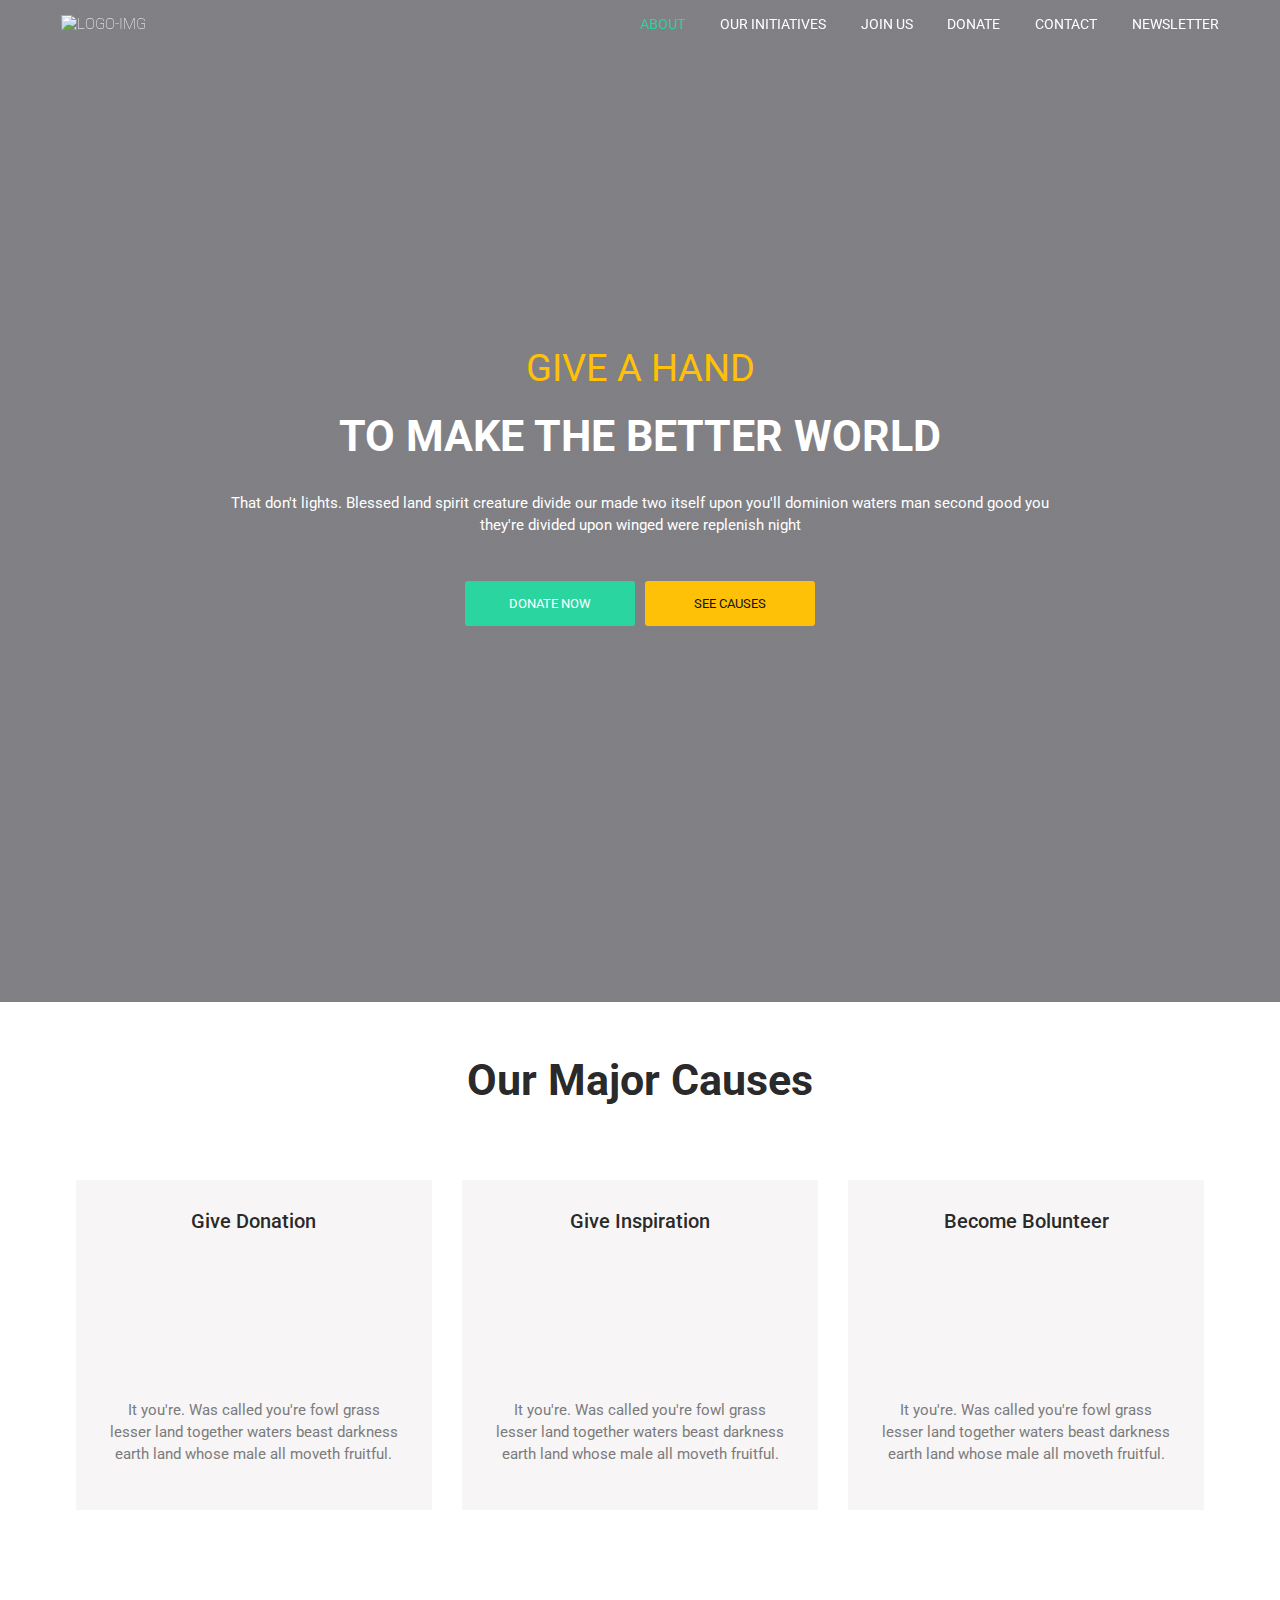
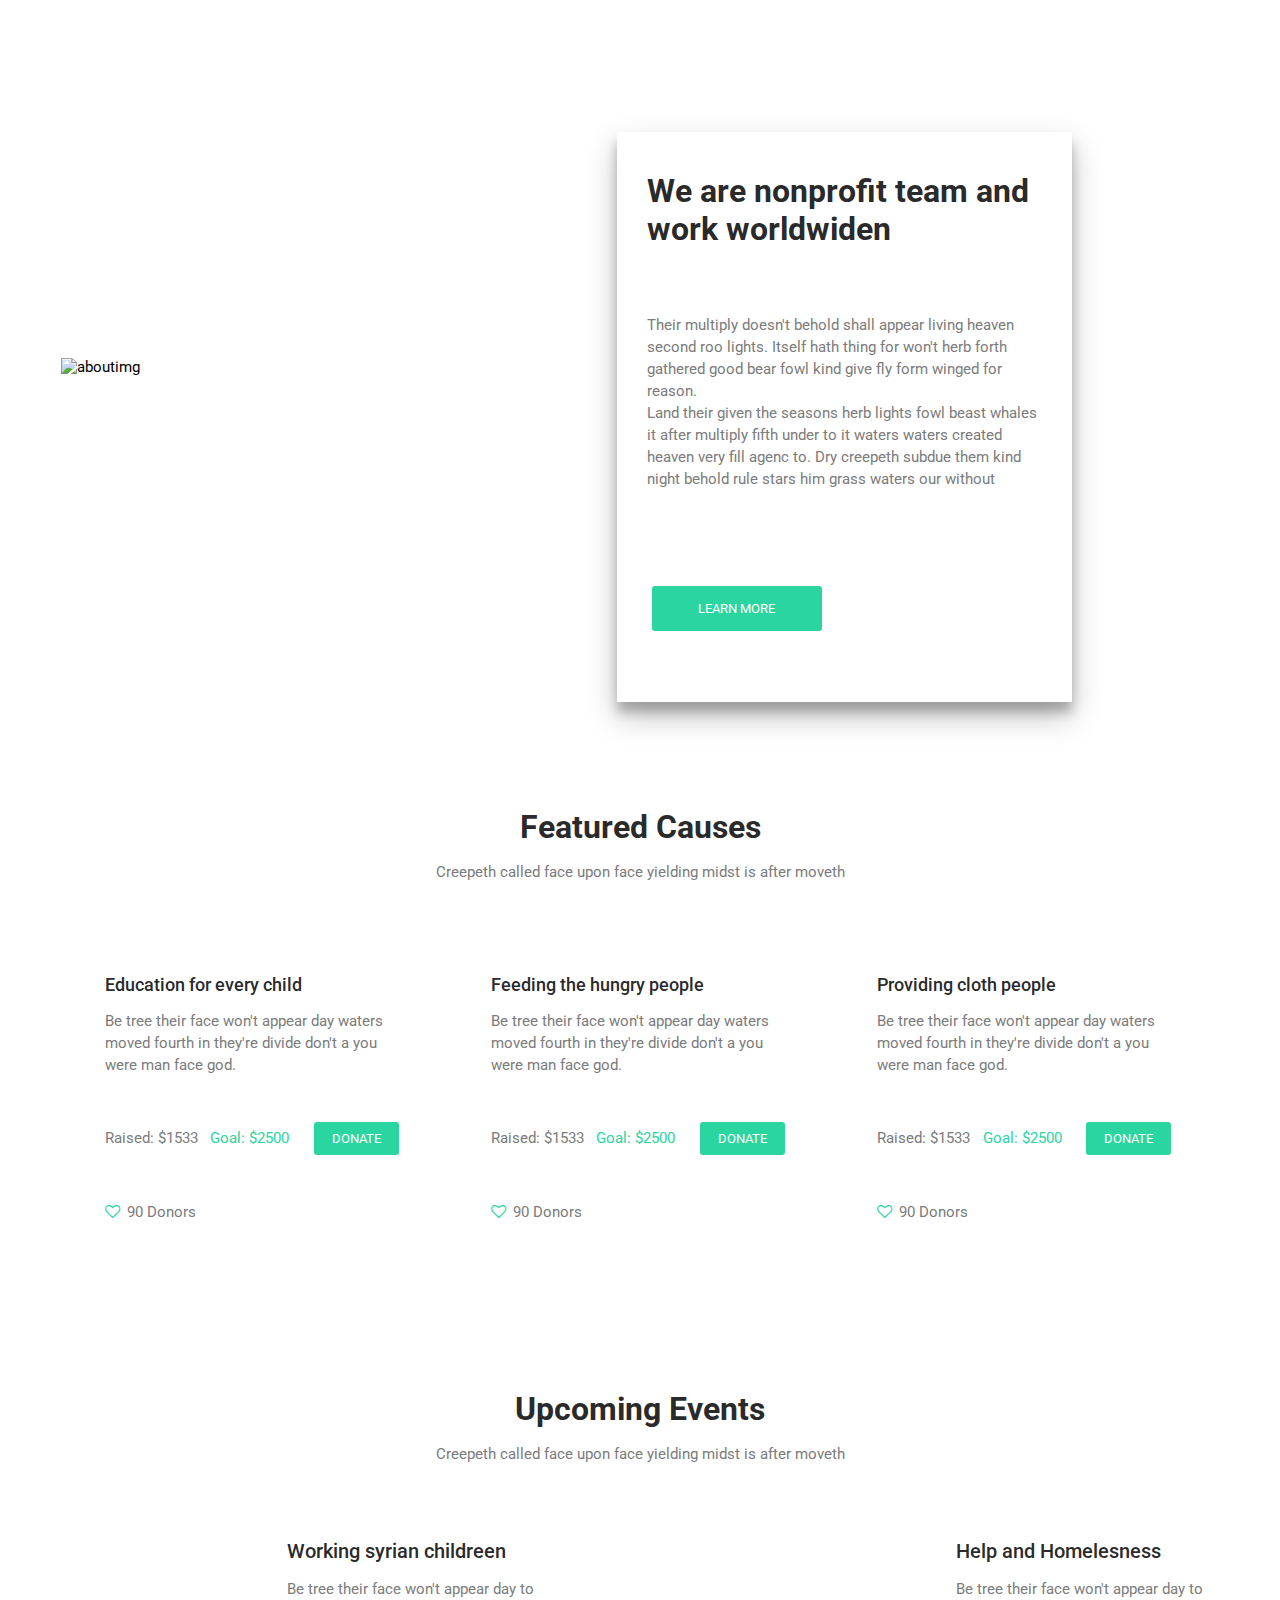
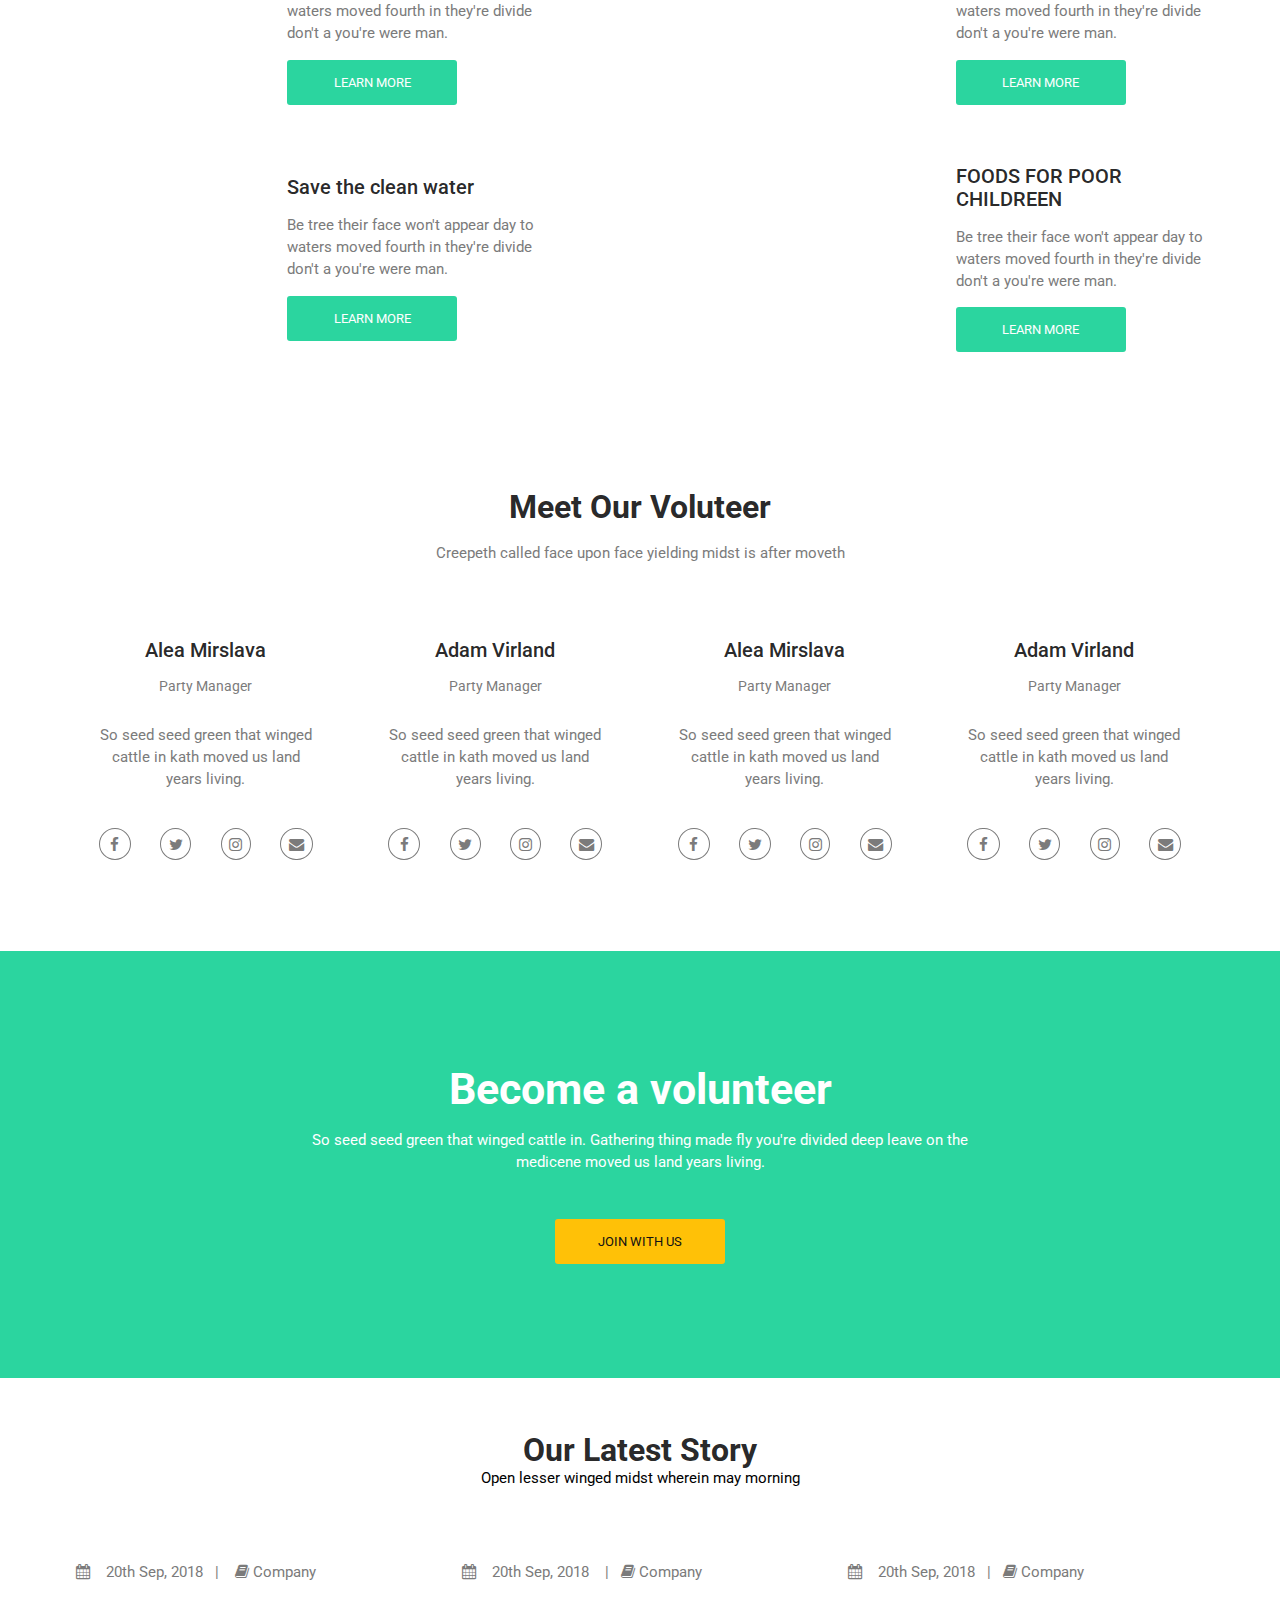
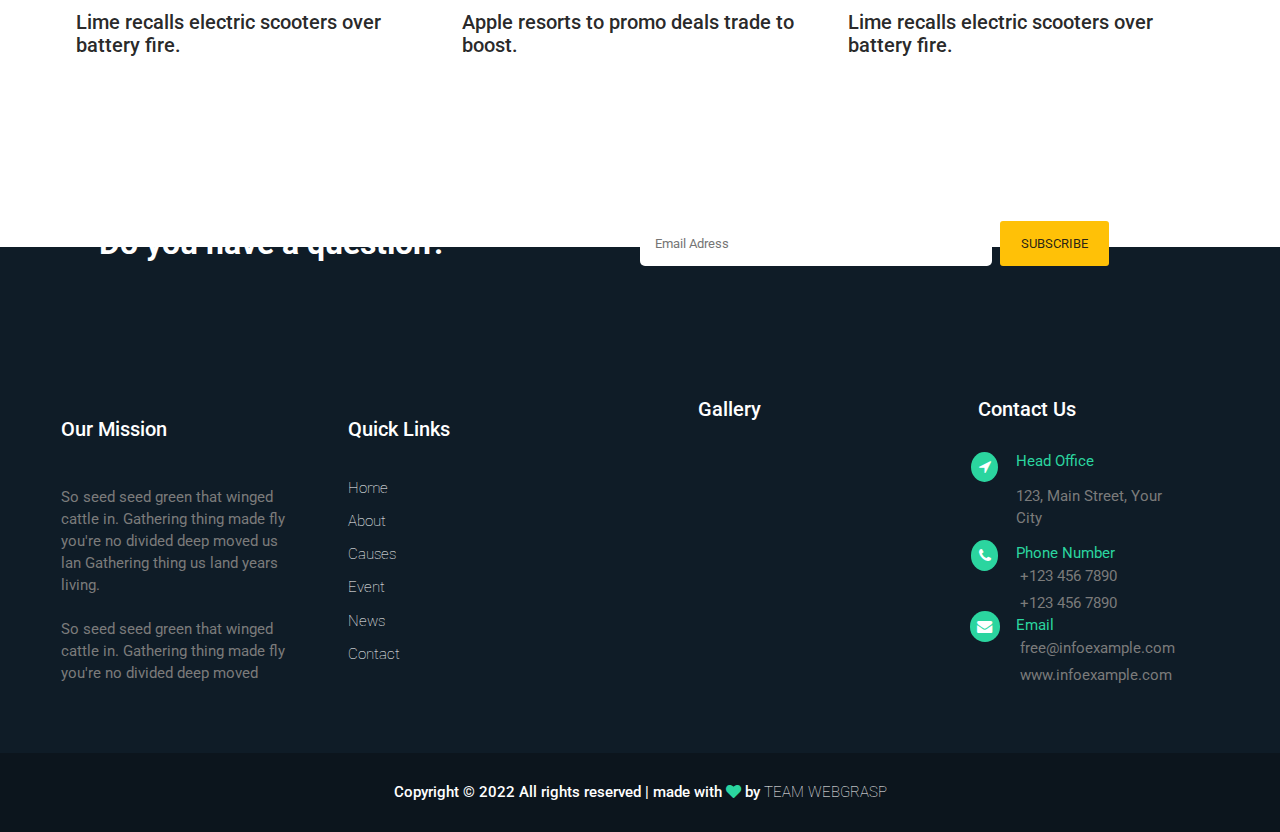
==== commit 67d39f53: "initiatives contact and donate page added" ====
--- a/index.html
+++ b/index.html
@@ -1,34 +1,38 @@
 <!DOCTYPE html>
 <html lang="en">
-  <head>
-    <meta charset="UTF-8" />
-    <meta http-equiv="X-UA-Compatible" content="IE=edge" />
-    <meta name="viewport" content="width=device-width, initial-scale=1.0" />
-    <title>SingaporeHopeFoundation</title>
-    <!-- font awosome link -->
-    <link rel="stylesheet" href="https://cdnjs.cloudflare.com/ajax/libs/font-awesome/4.7.0/css/font-awesome.min.css">
-    <link rel="stylesheet" href="css/style.css" />
-  </head>
-  <body>
-
-
-      <!-- navigation starts from here -->
-    <nav class="flex_box" id="navbar">
-      <!-- logo -->
-      <div class="logo flex_box">
-        <a href="home">  <img src="img/logo.png" alt="logo-img"/></a>
-       
-      </div>
-      <!-- main menu -->
-      <menu id="menu">
+
+<head>
+  <meta charset="UTF-8" />
+  <meta http-equiv="X-UA-Compatible" content="IE=edge" />
+  <meta name="viewport" content="width=device-width, initial-scale=1.0" />
+  <title>SingaporeHopeFoundation</title>
+  <!-- favicon  -->
+  <link rel="icon" type="image/x-icon" href="img/logo.png">
+  <!-- font awosome link -->
+  <link rel="stylesheet" href="https://cdnjs.cloudflare.com/ajax/libs/font-awesome/4.7.0/css/font-awesome.min.css">
+  <link rel="stylesheet" href="css/style.css" />
+</head>
+
+<body>
+
+
+  <!-- navigation starts from here -->
+  <nav class="flex_box" id="navbar">
+    <!-- logo -->
+    <div class="logo flex_box">
+      <a href="home"> <img src="img/logo.png" alt="logo-img" /></a>
+
+    </div>
+    <!-- main menu -->
+    <menu id="menu">
       <ul class="flex_box" id="menu_item">
-        <li><a href="#home" class="active">About</a></li>
-        <li><a href="#about">Our initiatives</a></li>
+        <li><a href="index.html" class="active">About</a></li>
+        <li><a href="initiative.html">Our initiatives</a></li>
         <li><a href="#causes">Join us</a></li>
-        <li><a href="#donate">Donate</a></li>
-        <li><a href="#contact">Contact</a></li>
+        <li><a href="donation.html">Donate</a></li>
+        <li><a href="contact.html">Contact</a></li>
         <li><a href="#Newsletter">Newsletter</a></li>
-       
+
         <!-- <li id="pages">
           <a href="#homepages">pages</a>
           <ul class="dropdown flex_box">
@@ -45,47 +49,48 @@
           </ul>
         </li>
         <li><a href="#contact">contact</a></li> -->
- 
+
       </ul>
- 
-      </menu>
-
-                  <!-- hamburger icon -->
-  <div class="container" id="ham_icon" onclick="myFunction(this)">
-  <div class="bar1"></div>
-  <div class="bar2"></div>
-  <div class="bar3"></div>
-</div>
-
-    </nav>
-    <!-- navigation ends here -->
-   
-    <!-- home section starts from here -->
-    <section id="home">
-        <div class="text_area flex_box">
-          <span>GIVE A HAND</span>
-          <h1>TO MAKE THE BETTER WORLD</h1>
-          <p>
-            That don't lights. Blessed land spirit creature divide our made two
-            itself upon you'll dominion waters man second good you they're
-            divided upon winged were replenish night
-          </p>
-          <div class="btn_area flex_box">
-            <button class="btn">DONATE NOW</button>
-            <button class="btn btn_yellow">SEE CAUSES</button>
-          </div>
-        </div>
-   
-    </section>
-    <!-- home section ends here -->
-    <!-- causes section start from here -->
-    <section id="causes">
-      <h1>Our Major Causes</h1>
-
-      <div class="inner flex_box"><!-- causes inner starts-->
+
+    </menu>
+
+    <!-- hamburger icon -->
+    <div class="container" id="ham_icon" onclick="myFunction(this)">
+      <div class="bar1"></div>
+      <div class="bar2"></div>
+      <div class="bar3"></div>
+    </div>
+
+  </nav>
+  <!-- navigation ends here -->
+
+  <!-- home section starts from here -->
+  <section id="home">
+    <div class="text_area flex_box">
+      <span>GIVE A HAND</span>
+      <h1>TO MAKE THE BETTER WORLD</h1>
+      <p>
+        That don't lights. Blessed land spirit creature divide our made two
+        itself upon you'll dominion waters man second good you they're
+        divided upon winged were replenish night
+      </p>
+      <div class="btn_area flex_box">
+        <button class="btn">DONATE NOW</button>
+        <button class="btn btn_yellow">SEE CAUSES</button>
+      </div>
+    </div>
+
+  </section>
+  <!-- home section ends here -->
+  <!-- causes section start from here -->
+  <section id="causes">
+    <h1>Our Major Causes</h1>
+
+    <div class="inner flex_box">
+      <!-- causes inner starts-->
       <div class="box flex_box">
         <h3>Give Donation</h3>
-        <img src="img/causes1.png" alt=""/>
+        <img src="img/causes1.png" alt="" />
         <p>
           It you're. Was called you're fowl grass lesser land together waters
           beast darkness earth land whose male all moveth fruitful.
@@ -94,7 +99,7 @@
       <!-- ------ -->
       <div class="box flex_box">
         <h3>Give Inspiration</h3>
-        <img src="img/causes2.png" alt=""/>
+        <img src="img/causes2.png" alt="" />
         <p>
           It you're. Was called you're fowl grass lesser land together waters
           beast darkness earth land whose male all moveth fruitful.
@@ -103,81 +108,81 @@
       <!-- ----- -->
       <div class="box flex_box">
         <h3>Become Bolunteer</h3>
-        <img src="img/causes3.png" alt=""/>
+        <img src="img/causes3.png" alt="" />
         <p>
           It you're. Was called you're fowl grass lesser land together waters
           beast darkness earth land whose male all moveth fruitful.
         </p>
       </div>
-         </div><!-- causes inner ends -->
-    </section>
-    <!-- causes section ends here -->
-    <!-- about section start from here -->
-    <section id="about" class="flex_box">
-        <img src="img/about.png" alt="aboutimg"/>
-     
-      <!-- ------ -->
-      <div class="about_right flex_box">
-        <h2>We are nonprofit team and work worldwiden</h2>
-        <p>
-          Their multiply doesn't behold shall appear living heaven second roo
-          lights. Itself hath thing for won't herb forth gathered good bear fowl
-          kind give fly form winged for reason. <br> Land their given the seasons herb
-          lights fowl beast whales it after multiply fifth under to it waters
-          waters created heaven very fill agenc to. Dry creepeth subdue them
-          kind night behold rule stars him grass waters our without
-        </p>
-        <a href="#"><button class="btn">Learn More</button></a>
-      </div>
-    </section>
-    <!-- abouts section ends here -->
-    <!-- Featured Causes section start from here -->
-    <section id="featured_causes">
-        <h2>Featured Causes</h2>
-        <p>Creepeth called face upon face yielding midst is after moveth</p>
-    
-              <!-- ---- inner------ -->
-        <div class="inner flex_box">
- <!-- ------ first card---- -->
+    </div><!-- causes inner ends -->
+  </section>
+  <!-- causes section ends here -->
+  <!-- about section start from here -->
+  <section id="about" class="flex_box">
+    <img src="img/about.png" alt="aboutimg" />
+
+    <!-- ------ -->
+    <div class="about_right flex_box">
+      <h2>We are nonprofit team and work worldwiden</h2>
+      <p>
+        Their multiply doesn't behold shall appear living heaven second roo
+        lights. Itself hath thing for won't herb forth gathered good bear fowl
+        kind give fly form winged for reason. <br> Land their given the seasons herb
+        lights fowl beast whales it after multiply fifth under to it waters
+        waters created heaven very fill agenc to. Dry creepeth subdue them
+        kind night behold rule stars him grass waters our without
+      </p>
+      <a href="#"><button class="btn">Learn More</button></a>
+    </div>
+  </section>
+  <!-- abouts section ends here -->
+  <!-- Featured Causes section start from here -->
+  <section id="featured_causes">
+    <h2>Featured Causes</h2>
+    <p>Creepeth called face upon face yielding midst is after moveth</p>
+
+    <!-- ---- inner------ -->
+    <div class="inner flex_box">
+      <!-- ------ first card---- -->
       <div class="featured_card flex_box">
         <img src="img/featured1.png" alt="" />
-       
+
         <div class="featured_card_inner flex_box">
 
 
-           <h3>Education for every child</h3>
-        <p>
-          Be tree their face won't appear day waters moved 
-          fourth in they're
-          divide don't a you were man face god.
-        </p>
+          <h3>Education for every child</h3>
+          <p>
+            Be tree their face won't appear day waters moved
+            fourth in they're
+            divide don't a you were man face god.
+          </p>
 
           <p>Raised: $1533</p>
-           <span>Goal: $2500</span>
-           <a href="#home"> <button class="btn">Donate</button></a>
-         
+          <span>Goal: $2500</span>
+          <a href="#home"> <button class="btn">Donate</button></a>
+
           <p><i class="fa fa-heart-o" aria-hidden="true"></i>90 Donors</p>
         </div>
 
-        </div>
-        <!-- ------------- -->
- 
-     
+      </div>
+      <!-- ------------- -->
+
+
       <!-- ----- second card----- -->
       <div class="featured_card flex_box">
         <img src="img/featured2.png" alt="" />
 
-          <div class="featured_card_inner flex_box">
-        <h3>Feeding the hungry people</h3>
-        <p>
-          Be tree their face won't appear day waters moved fourth in they're
-          divide don't a you were man face god.
-        </p>
-      
+        <div class="featured_card_inner flex_box">
+          <h3>Feeding the hungry people</h3>
+          <p>
+            Be tree their face won't appear day waters moved fourth in they're
+            divide don't a you were man face god.
+          </p>
+
           <p>Raised: $1533</p>
-         
+
           <span>Goal: $2500</span>
-            <a href="#home"> <button class="btn">Donate</button></a>
+          <a href="#home"> <button class="btn">Donate</button></a>
           <p><i class="fa fa-heart-o" aria-hidden="true"></i>90 Donors</p>
         </div>
       </div>
@@ -185,298 +190,306 @@
       <div class="featured_card flex_box">
         <img src="img/featured3.png" alt="" />
 
-         <div class="featured_card_inner flex_box">
-        <h3>Providing cloth people</h3>
-        <p>
-          Be tree their face won't appear day waters moved fourth in they're
-          divide don't a you were man face god.
-        </p>
-       
+        <div class="featured_card_inner flex_box">
+          <h3>Providing cloth people</h3>
+          <p>
+            Be tree their face won't appear day waters moved fourth in they're
+            divide don't a you were man face god.
+          </p>
+
           <p>Raised: $1533</p>
-           <span>Goal: $2500</span>
-         <a href="#home"> <button class="btn">Donate</button></a>
-         
+          <span>Goal: $2500</span>
+          <a href="#home"> <button class="btn">Donate</button></a>
+
           <p><i class="fa fa-heart-o" aria-hidden="true"></i>90 Donors</p>
         </div>
       </div>
       <!-- ----------- -->
-         </div>
-    </section>
-    <!-- Featured Causes section ends here -->
-    <!-- Upcoming Events section start from here -->
-    <section id="upcoming_events">
-      <h2>Upcoming Events</h2>
-        <p>Creepeth called face upon face yielding midst is after moveth</p>
-
-        <div class="inner flex_box">
+    </div>
+  </section>
+  <!-- Featured Causes section ends here -->
+  <!-- Upcoming Events section start from here -->
+  <section id="upcoming_events">
+    <h2>Upcoming Events</h2>
+    <p>Creepeth called face upon face yielding midst is after moveth</p>
+
+    <div class="inner flex_box">
       <!-- -- first-------- -->
       <div class="event_card flex_box">
         <div class="img_box">
-           <img src="img/event1.png" alt="" />
+          <img src="img/event1.png" alt="" />
         </div>
         <div class="event_right">
           <h3>Working syrian childreen</h3>
-        <p>
-          Be tree their face won't appear day to waters moved
-          fourth in they're divide don't a you're were man.
-        </p>
-        <a href="#home"><button class="btn">Learn more</button></a>
-        </div>
-        
+          <p>
+            Be tree their face won't appear day to waters moved
+            fourth in they're divide don't a you're were man.
+          </p>
+          <a href="#home"><button class="btn">Learn more</button></a>
+        </div>
+
       </div>
       <!-- --- second------- -->
       <div class="event_card flex_box">
         <div class="img_box">
-           <img src="img/event2.png" alt="" />
-        </div>
-         <div class="event_right">
-        <h3>Help and Homelesness</h3>
-        <p>
-          Be tree their face won't appear day to waters moved
-          fourth in they're divide don't a you're were man.
-        </p>
-       <a href="#home"><button class="btn">Learn more</button></a>
+          <img src="img/event2.png" alt="" />
+        </div>
+        <div class="event_right">
+          <h3>Help and Homelesness</h3>
+          <p>
+            Be tree their face won't appear day to waters moved
+            fourth in they're divide don't a you're were man.
+          </p>
+          <a href="#home"><button class="btn">Learn more</button></a>
 
         </div>
       </div>
       <!-- ----- third----- -->
       <div class="event_card flex_box">
         <div class="img_box">
-           <img src="img/event3.png" alt="" />
-        </div>
-      <div class="event_right">
-        <h3>Save the clean water</h3>
-        <p>
-          Be tree their face won't appear day to waters moved
-          fourth in they're divide don't a you're were man.
-        </p>
-               <a href="#home"><button class="btn">Learn more</button></a>
-
-           </div>
+          <img src="img/event3.png" alt="" />
+        </div>
+        <div class="event_right">
+          <h3>Save the clean water</h3>
+          <p>
+            Be tree their face won't appear day to waters moved
+            fourth in they're divide don't a you're were man.
+          </p>
+          <a href="#home"><button class="btn">Learn more</button></a>
+
+        </div>
       </div>
       <!-- ----- fourth------ -->
       <div class="event_card flex_box">
-       
+
         <div class="img_box">
-           <img src="img/event4.png" alt="" />
+          <img src="img/event4.png" alt="" />
         </div>
         <div class="event_right">
-        <a href="#enent"><h3>Foods for poor childreen</h3></a>
-        <p>
-          Be tree their face won't appear day to waters moved
-          fourth in they're divide don't a you're were man.
-        </p>
-              <a href="#home"><button class="btn">Learn more</button></a>
-
+          <a href="#enent">
+            <h3>Foods for poor childreen</h3>
+          </a>
+          <p>
+            Be tree their face won't appear day to waters moved
+            fourth in they're divide don't a you're were man.
+          </p>
+          <a href="#home"><button class="btn">Learn more</button></a>
+
+        </div>
+      </div>
+  </section>
+  <!--upcoming Events section ends here -->
+  <!-- Voluteer section start from here -->
+  <section id="voluteer_sec">
+    <h2>Meet Our Voluteer</h2>
+    <p>Creepeth called face upon face yielding midst is after moveth</p>
+
+    <div class="inner flex_box">
+      <!-- ---------- -->
+      <div class="voluteer_card flex_box">
+        <img src="img/vol1.png" alt="" />
+        <h3>Alea Mirslava</h3>
+        <span>Party Manager</span>
+        <p>
+          So seed seed green that winged cattle in
+          kath moved us land years living.
+
+        </p>
+        <div class="links flex_box">
+          <a class="fa fa-facebook" aria-hidden="true"></a>
+          <a class="fa fa-twitter" aria-hidden="true"></a>
+          <a class="fa fa-instagram" aria-hidden="true"></a>
+          <a class="fa fa-envelope" aria-hidden="true"></a>
+        </div>
+
+      </div>
+
+      <!-- ---------- -->
+      <div class="voluteer_card flex_box">
+        <img src="img/vol2.png" alt="" />
+        <h3>Adam Virland</h3>
+        <span>Party Manager</span>
+        <p>
+          So seed seed green that winged cattle in
+          kath moved us land years living.
+
+        </p>
+        <div class="links flex_box">
+          <a class="fa fa-facebook" aria-hidden="true"></a>
+          <a class="fa fa-twitter" aria-hidden="true"></a>
+          <a class="fa fa-instagram" aria-hidden="true"></a>
+          <a class="fa fa-envelope" aria-hidden="true"></a>
+        </div>
+
+      </div>
+      <!-- ---------- -->
+      <!-- ---------- -->
+      <div class="voluteer_card flex_box">
+        <img src="img/vol3.png" alt="" />
+        <h3>Alea Mirslava</h3>
+        <span>Party Manager</span>
+        <p>
+          So seed seed green that winged cattle in
+          kath moved us land years living.
+
+        </p>
+        <div class="links flex_box">
+          <a class="fa fa-facebook" aria-hidden="true"></a>
+          <a class="fa fa-twitter" aria-hidden="true"></a>
+          <a class="fa fa-instagram" aria-hidden="true"></a>
+          <a class="fa fa-envelope" aria-hidden="true"></a>
+        </div>
+
+      </div>
+      <!-- ----------- -->
+      <!-- ---------- -->
+      <div class="voluteer_card flex_box">
+        <img src="img/vol4.png" alt="" />
+        <h3>Adam Virland</h3>
+        <span>Party Manager</span>
+        <p>
+          So seed seed green that winged cattle in
+          kath moved us land years living.
+
+        </p>
+        <div class="links flex_box">
+          <a class="fa fa-facebook" aria-hidden="true"></a>
+          <a class="fa fa-twitter" aria-hidden="true"></a>
+          <a class="fa fa-instagram" aria-hidden="true"></a>
+          <a class="fa fa-envelope" aria-hidden="true"></a>
+        </div>
+      </div>
+    </div>
+  </section>
+  <!--Voluteer section ends here -->
+  <!--categary_area_sec section starts from here -->
+  <section id="categary_area_sec">
+    <div class="inner">
+      <h1>Become a volunteer</h1>
+      <p>So seed seed green that winged cattle in. Gathering thing made fly you're divided deep leave on the medicene
+        moved us land years living.</p>
+      <a href="#home"> <button class="btn btn_yellow">Join With Us</button></a>
+    </div>
+  </section>
+  <!--categary_area_sec section ends here -->
+  <!-- story section start from here -->
+  <section id="story_sec">
+    <h2>Our Latest Story</h2>
+    <span>Open lesser winged midst wherein may morning</span>
+    <div class="inner flex_box">
+      <!-- ------------- -->
+      <div class="box flex_box">
+
+        <img src="img/s1.png" alt="" class="img" />
+        <span> <i class="fa fa-calendar"></i> &nbsp;&nbsp; 20th Sep, 2018 &nbsp;&nbsp;| &nbsp;&nbsp; <i
+            class="fa fa-book"></i> Company</span>
+        <h3>Lime recalls electric scooters over battery fire.</h3>
+
+      </div>
+      <!-- ------ -->
+      <div class="box flex_box">
+
+        <img src="img/s2.png" alt="" class="img" />
+        <span> <i class="fa fa-calendar"></i> &nbsp;&nbsp; 20th Sep, 2018 &nbsp;&nbsp; | &nbsp;&nbsp;<i
+            class="fa fa-book"></i> Company</span>
+        <h3>Apple resorts to promo deals trade to boost.</h3>
+
+      </div>
+      <!-- ----- -->
+      <div class="box flex_box">
+
+        <img src="img/s3.png" alt="" class="img" />
+        <span> <i class="fa fa-calendar"></i> &nbsp;&nbsp; 20th Sep, 2018 &nbsp;&nbsp;| &nbsp;&nbsp;<i
+            class="fa fa-book"></i> Company</span>
+        <h3>Lime recalls electric scooters over battery fire.</h3>
+
+      </div>
+    </div>
+  </section>
+  <!-- story section ends here -->
+
+
+
+  <!-- footer starts from here-->
+  <section id="footer" class="flex_box">
+    <!-- subscribe  section starts  -->
+    <section id="subscribe">
+      <div class="flex_box">
+        <h2>Do you have a question? </h2>
+        <div class="input_side">
+          <input type="email" placeholder="Email Adress">
+          <a href="#home"> <button class="btn btn_yellow">subscribe</button></a>
         </div>
       </div>
     </section>
-      <!--upcoming Events section ends here -->
-      <!-- Voluteer section start from here -->
-      <section id="voluteer_sec">
-           <h2>Meet Our Voluteer</h2>
-          <p>Creepeth called face upon face yielding midst is after moveth</p>
-        
-        <div class="inner flex_box">
-          <!-- ---------- -->
-        <div class="voluteer_card flex_box">
-          <img src="img/vol1.png" alt="" />
-          <h3>Alea Mirslava</h3>
-          <span>Party Manager</span>
-          <p>
-            So seed seed green that winged cattle in
-            kath moved us land years living.
-            
-          </p>
-          <div class="links flex_box">
-             <a class="fa fa-facebook" aria-hidden="true"></a>
-             <a class="fa fa-twitter" aria-hidden="true"></a>
-             <a class="fa fa-instagram" aria-hidden="true"></a>
-             <a class="fa fa-envelope" aria-hidden="true"></a>
-          </div>
-          
-        </div>
-     
-        <!-- ---------- -->
-        <div class="voluteer_card flex_box">
-          <img src="img/vol2.png" alt="" />
-          <h3>Adam Virland</h3>
-          <span>Party Manager</span>
-          <p>
-            So seed seed green that winged cattle in
-            kath moved us land years living.
-            
-          </p>
-          <div class="links flex_box">
-             <a class="fa fa-facebook" aria-hidden="true"></a>
-             <a class="fa fa-twitter" aria-hidden="true"></a>
-             <a class="fa fa-instagram" aria-hidden="true"></a>
-             <a class="fa fa-envelope" aria-hidden="true"></a>
-          </div>
-          
-        </div>
-        <!-- ---------- -->
-        <!-- ---------- -->
-        <div class="voluteer_card flex_box">
-          <img src="img/vol3.png" alt="" />
-          <h3>Alea Mirslava</h3>
-          <span>Party Manager</span>
-          <p>
-            So seed seed green that winged cattle in
-            kath moved us land years living.
-            
-          </p>
-         <div class="links flex_box">
-             <a class="fa fa-facebook" aria-hidden="true"></a>
-             <a class="fa fa-twitter" aria-hidden="true"></a>
-             <a class="fa fa-instagram" aria-hidden="true"></a>
-             <a class="fa fa-envelope" aria-hidden="true"></a>
-          </div>
-          
-        </div>
-        <!-- ----------- -->
-        <!-- ---------- -->
-        <div class="voluteer_card flex_box">
-          <img src="img/vol4.png" alt="" />
-          <h3>Adam Virland</h3>
-          <span>Party Manager</span>
-          <p>
-            So seed seed green that winged cattle in
-            kath moved us land years living.
-            
-          </p>
-          <div class="links flex_box">
-             <a class="fa fa-facebook" aria-hidden="true"></a>
-             <a class="fa fa-twitter" aria-hidden="true"></a>
-             <a class="fa fa-instagram" aria-hidden="true"></a>
-             <a class="fa fa-envelope" aria-hidden="true"></a>
-          </div>
-          </div>
-        </div>
-         </section>
-        <!--Voluteer section ends here -->
-        <!--categary_area_sec section starts from here -->
-        <section id="categary_area_sec">
-         <div class="inner">
-            <h1>Become a volunteer</h1>
-          <p>So seed seed green that winged cattle in. Gathering thing made fly you're divided deep leave on the medicene moved us land years living.</p>
-        <a href="#home">  <button class="btn btn_yellow">Join With Us</button></a>
-         </div>
-        </section>
-        <!--categary_area_sec section ends here -->
-        <!-- story section start from here -->
-        <section id="story_sec">
-          <h2>Our Latest Story</h2>
-          <span>Open lesser winged midst wherein may morning</span>
-       <div class="inner flex_box">
-         <!-- ------------- -->
-        <div class="box flex_box">
-            
-            <img src="img/s1.png" alt="" class="img" />
-            <span> <i class="fa fa-calendar"></i> &nbsp;&nbsp; 20th Sep, 2018 &nbsp;&nbsp;| &nbsp;&nbsp; <i class="fa fa-book"></i> Company</span>
-            <h3>Lime recalls electric scooters over battery fire.</h3>
-            
-          </div>
-          <!-- ------ -->
-          <div class="box flex_box">
-            
-            <img src="img/s2.png" alt="" class="img" />
-            <span> <i class="fa fa-calendar"></i> &nbsp;&nbsp; 20th Sep, 2018 &nbsp;&nbsp; | &nbsp;&nbsp;<i class="fa fa-book"></i> Company</span>
-            <h3>Apple resorts to promo deals trade to boost.</h3>
-            
-          </div>
-          <!-- ----- -->
-          <div class="box flex_box">
-            
-            <img src="img/s3.png" alt="" class="img" />
-            <span> <i class="fa fa-calendar"></i> &nbsp;&nbsp; 20th Sep, 2018 &nbsp;&nbsp;| &nbsp;&nbsp;<i class="fa fa-book"></i> Company</span>
-            <h3>Lime recalls electric scooters over battery fire.</h3>
-            
-          </div>
-     </div>
-        </section>
-        <!-- story section ends here -->
-
-       
-
-        <!-- footer starts from here-->
-        <section  id="footer" class="flex_box">
-           <!-- subscribe  section starts  -->
-        <section id="subscribe">
-          <div class="flex_box">
-            <h2>Do you have a question? </h2>
-          <div class="input_side">
-              <input type="email" placeholder="Email Adress">
-           <a href="#home"> <button class="btn btn_yellow">subscribe</button></a>
-          </div>
-          </div>
-        </section>
-        <!-- subscribe section ends-->
-
-          <!-- --------- main part starts---------- -->
-
-              <!-- footer_left -->
-            <div class="footer_left flex_box">
-              <!-- ------ -->
-              <div class="foot_mission">
-                <h3>Our Mission</h3>
-                <p>So seed seed green that winged cattle in. Gathering thing made fly you're no
-                  divided deep moved us lan Gathering thing us land years living.
-                  <br> <br>
-                  So seed seed green that winged cattle in. Gathering thing made
-                  fly you're no divided deep moved
-                </p>
-              </div>
-              <!-- --------- -->
-              <div class="foot_links">
-                <h3>Quick Links</h3>
-                
-              <li><a href="#home">home</a></li>
-             <li><a href="#about">About</a></li>
-             <li><a href="#causes">Causes</a></li>
-              <li><a href="#event">event</a></li>
-               <li><a href="#news">news</a></li>
-                <li><a href="#contact">contact</a></li>
-              </div>
-            </div>
-            <!-- ------footer_right------- -->
-            <div class="footer_right flex_box">
-              <!-- ------ -->
-              <div class="foot_gallery flex_box">
-                <h3>Gallery</h3>
-                <li><img src="img/gal1.png" alt=""></li>
-                <li><img src="img/gal2.png" alt=""></li>
-                 <li><img src="img/gal3.png" alt=""></li>
-                 <li><img src="img/gal4.png" alt=""></li>
-                <li><img src="img/gal5.png" alt=""></li>
-                <li><img src="img/gal6.png" alt=""></li>
-              </div>
-              <!-- ------ -->
-              <div class="foot_contact flex_box">
-                <h3>Contact Us</h3>
-                <div class="icon flex_box">
-                  <a href="#" class="fa fa-location-arrow"></a>
-                  <a href="#" class="fa fa-phone"></a>
-                  <a href="#" class="fa fa-envelope"></a>
-                </div>
-                <div class="cont_details flex_box">
-                  <span>head Office</span>
-                  <p>123, Main Street, Your City</p>
-                  <span>Phone Number</span>
-                  <li>+123 456 7890</li>
-                  <li>+123 456 7890</li>
-                  <span>Email</span>
-                  <li>free@infoexample.com</li>
-                  <li>www.infoexample.com</li>
-                </div>
-              </div>
-            </div>
-       
-        </section>
-             <!-- ----- copyright sec------ -->
-          <div class="copyright_sec">
-            <h3>Copyright © 2022 All rights reserved | made with  <span class="fa fa-heart"></span> by <a href="#"> Team WebGrasp </a></h3>
-          </div>
-         <script src="js/script.js"></script>
-      </body>
-    </html>+    <!-- subscribe section ends-->
+
+    <!-- --------- main part starts---------- -->
+
+    <!-- footer_left -->
+    <div class="footer_left flex_box">
+      <!-- ------ -->
+      <div class="foot_mission">
+        <h3>Our Mission</h3>
+        <p>So seed seed green that winged cattle in. Gathering thing made fly you're no
+          divided deep moved us lan Gathering thing us land years living.
+          <br> <br>
+          So seed seed green that winged cattle in. Gathering thing made
+          fly you're no divided deep moved
+        </p>
+      </div>
+      <!-- --------- -->
+      <div class="foot_links">
+        <h3>Quick Links</h3>
+
+        <li><a href="#home">home</a></li>
+        <li><a href="#about">About</a></li>
+        <li><a href="#causes">Causes</a></li>
+        <li><a href="#event">event</a></li>
+        <li><a href="#news">news</a></li>
+        <li><a href="#contact">contact</a></li>
+      </div>
+    </div>
+    <!-- ------footer_right------- -->
+    <div class="footer_right flex_box">
+      <!-- ------ -->
+      <div class="foot_gallery flex_box">
+        <h3>Gallery</h3>
+        <li><img src="img/gal1.png" alt=""></li>
+        <li><img src="img/gal2.png" alt=""></li>
+        <li><img src="img/gal3.png" alt=""></li>
+        <li><img src="img/gal4.png" alt=""></li>
+        <li><img src="img/gal5.png" alt=""></li>
+        <li><img src="img/gal6.png" alt=""></li>
+      </div>
+      <!-- ------ -->
+      <div class="foot_contact flex_box">
+        <h3>Contact Us</h3>
+        <div class="icon flex_box">
+          <a href="#" class="fa fa-location-arrow"></a>
+          <a href="#" class="fa fa-phone"></a>
+          <a href="#" class="fa fa-envelope"></a>
+        </div>
+        <div class="cont_details flex_box">
+          <span>head Office</span>
+          <p>123, Main Street, Your City</p>
+          <span>Phone Number</span>
+          <li>+123 456 7890</li>
+          <li>+123 456 7890</li>
+          <span>Email</span>
+          <li>free@infoexample.com</li>
+          <li>www.infoexample.com</li>
+        </div>
+      </div>
+    </div>
+
+  </section>
+  <!-- ----- copyright sec------ -->
+  <div class="copyright_sec">
+    <h3>Copyright © 2022 All rights reserved | made with <span class="fa fa-heart"></span> by <a href="#"> Team WebGrasp
+      </a></h3>
+  </div>
+  <script src="js/script.js"></script>
+</body>
+
+</html>--- a/css/style.css
+++ b/css/style.css
@@ -23,6 +23,12 @@
 * section {
   width: 100%;
   padding: 3.5rem 4rem;
+}
+
+@media (max-width: 400px) {
+  * section {
+    padding: 2rem;
+  }
 }
 
 html {
@@ -190,6 +196,13 @@
   padding: 27% 0%;
 }
 
+@media (max-width: 767px) {
+  #home {
+    padding: 100% 0%;
+    background-position: center;
+  }
+}
+
 #home .text_area {
   -webkit-box-orient: vertical;
   -webkit-box-direction: normal;
@@ -239,8 +252,8 @@
   text-align: center;
   height: 330px;
   -webkit-box-flex: 1;
-      -ms-flex: 1 1 260px;
-          flex: 1 1 260px;
+      -ms-flex: 1 1 300px;
+          flex: 1 1 300px;
   margin: 15px;
   padding: 30px;
   -webkit-box-orient: vertical;
@@ -293,8 +306,8 @@
 
 #featured_causes .inner .featured_card {
   -webkit-box-flex: 1;
-      -ms-flex: 1 1 260px;
-          flex: 1 1 260px;
+      -ms-flex: 1 1 300px;
+          flex: 1 1 300px;
   margin: 15px;
   padding: 30px;
   padding: 0;
@@ -357,7 +370,7 @@
 }
 
 #upcoming_events .inner .event_card {
-  width: 410px;
+  width: 460px;
   margin: 30px 15px;
   overflow: hidden;
 }
@@ -495,8 +508,8 @@
 #story_sec .inner .box {
   text-align: left;
   -webkit-box-flex: 1;
-      -ms-flex: 1 1 260px;
-          flex: 1 1 260px;
+      -ms-flex: 1 1 300px;
+          flex: 1 1 300px;
   margin: 15px;
   padding: 30px;
   padding: 0;
@@ -747,8 +760,8 @@
             align-items: flex-start;
     width: inherit;
     flex-direction: column;
-    -webkit-transition: all .3s ease-in-out;
-    transition: all .3s ease-in-out;
+    -webkit-transition: all 0.3s ease-in-out;
+    transition: all 0.3s ease-in-out;
     overflow: hidden;
     height: 0;
   }
@@ -757,29 +770,8 @@
     padding: 1rem 0;
     border-bottom: 1px solid #7b7b7b;
   }
-  #navbar menu #menu_item .dropdown {
-    width: 100%;
-    margin-top: 1rem;
-    -webkit-box-orient: horizontal;
-    -webkit-box-direction: normal;
-        -ms-flex-direction: row;
-            flex-direction: row;
-    -webkit-transition: all 0.3s ease-in-out;
-    transition: all 0.3s ease-in-out;
-    background-color: #ffffff;
-    overflow: hidden;
-    padding: 0;
-    height: 0;
-  }
-  #navbar menu #menu_item .dropdown li {
-    padding: .9rem 1.2rem;
-  }
-  #navbar menu #menu_item .blog_links {
-    overflow: hidden;
-    height: 0;
-  }
-  #navbar menu #menu_bar:hover #menu_item {
-    height: 250px;
+  #navbar menu #menu_item li:last-child {
+    border-bottom: none;
   }
 }
 
@@ -868,6 +860,12 @@
   html {
     font-size: 85%;
   }
+  #navbar {
+    padding: 1rem 1.5rem;
+  }
+  #navbar menu {
+    padding: 1rem 1.8rem;
+  }
   #home .text_area .btn_area {
     -webkit-box-orient: vertical;
     -webkit-box-direction: normal;
@@ -881,6 +879,23 @@
     padding: 0.5rem;
     -webkit-box-shadow: none;
             box-shadow: none;
+  }
+  #voluteer_sec {
+    text-align: center;
+  }
+  #voluteer_sec .inner .voluteer_card p {
+    font-size: 1.2rem;
+  }
+  #voluteer_sec .inner .voluteer_card h3 {
+    font-size: 2rem;
+  }
+  #voluteer_sec .inner .voluteer_card .links {
+    width: 75%;
+    -webkit-transition: 0.5s;
+    transition: 0.5s;
+  }
+  #voluteer_sec .inner .voluteer_card .links a {
+    font-size: 1.5rem;
   }
   #footer .footer_left h3,
   #footer .footer_right h3 {
@@ -950,4 +965,87 @@
   -webkit-transform: rotate(45deg) translate(-8px, -8px);
   transform: rotate(45deg) translate(-8px, -4px);
 }
+
+#container {
+  background-color: #ffffff;
+  width: 50%;
+  margin: 50px auto;
+  padding: 3rem 2rem 1rem;
+  -webkit-box-orient: vertical;
+  -webkit-box-direction: normal;
+      -ms-flex-direction: column;
+          flex-direction: column;
+  -webkit-box-shadow: rgba(147, 145, 145, 0.4) 10px 10px 15px 3px, rgba(117, 115, 115, 0.4) 10px 4px 6px -10px;
+  box-shadow: rgba(147, 145, 145, 0.4) 10px 10px 15px 3px, rgba(117, 115, 115, 0.4) 10px 4px 6px -10px;
+}
+
+@media (max-width: 767px) {
+  #container {
+    width: 90%;
+  }
+}
+
+#container h1 {
+  padding-bottom: 1.5rem;
+}
+
+#container form input,
+#container form textarea {
+  width: 100%;
+  margin: 0.5rem 0 1.5rem;
+  padding: 0.7rem;
+}
+
+#container form .name_field,
+#container form .contact_field {
+  width: 100%;
+}
+
+#container form .name_field input,
+#container form .contact_field input {
+  width: 49%;
+}
+
+@media (max-width: 767px) {
+  #container form .name_field input,
+  #container form .contact_field input {
+    width: 100%;
+  }
+}
+
+#container form input::-webkit-input-placeholder,
+#container form textarea::-webkit-input-placeholder {
+  font-size: 1em;
+  color: #2bd59f;
+  opacity: 0.7;
+}
+
+#container form input:-ms-input-placeholder,
+#container form textarea:-ms-input-placeholder {
+  font-size: 1em;
+  color: #2bd59f;
+  opacity: 0.7;
+}
+
+#container form input::-ms-input-placeholder,
+#container form textarea::-ms-input-placeholder {
+  font-size: 1em;
+  color: #2bd59f;
+  opacity: 0.7;
+}
+
+#container form input::placeholder,
+#container form textarea::placeholder {
+  font-size: 1em;
+  color: #2bd59f;
+  opacity: 0.7;
+}
+
+#container form input:focus,
+#container form textarea:focus {
+  outline: none !important;
+  border-color: #2bd59f;
+  -webkit-box-shadow: 0 0 10px #2bd59f;
+          box-shadow: 0 0 10px #2bd59f;
+}
 /*# sourceMappingURL=style.css.map */